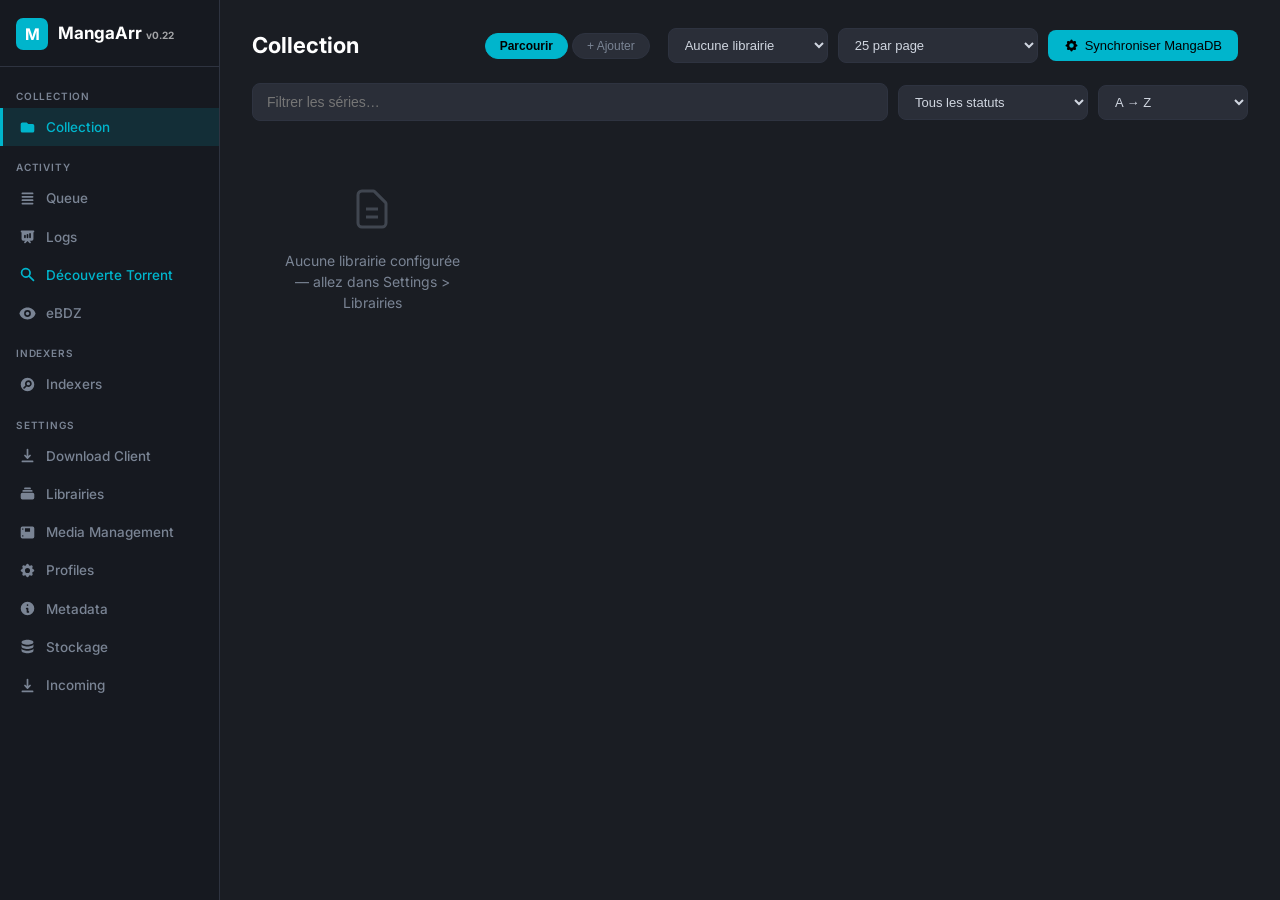
==== templates/index.html @ 42dde2dc "v1.0.8 — Assistant de configuration au premier lancement Ajoute une fenêtre de bienvenue multi-étape" ====
<!DOCTYPE html>
<html lang="fr">
<head>
<meta charset="UTF-8">
<meta name="viewport" content="width=device-width, initial-scale=1.0">
<title>MangaArr</title>
<link rel="preconnect" href="https://fonts.googleapis.com">
<link href="https://fonts.googleapis.com/css2?family=Inter:wght@300;400;500;600;700&display=swap" rel="stylesheet">
<link rel="stylesheet" href="/static/css/app.css">
<link rel="stylesheet" href="/static/css/setup.css">
</head>
<body>

<aside id="sidebar">
  <div class="sidebar-logo">
    <svg viewBox="0 0 36 36" fill="none"><rect width="36" height="36" rx="8" fill="#00b5cc"/><text x="18" y="25" text-anchor="middle" font-size="18" font-weight="700" fill="white" font-family="Inter">M</text></svg>
    <span>MangaArr <small style="font-size:10px;opacity:.6">v0.22</small></span>
    <div id="enrich-indicator" style="display:none;margin-left:auto;display:none;align-items:center;gap:5px" title="Chargement des métadonnées…">
      <svg id="enrich-spinner" viewBox="0 0 24 24" fill="none" stroke="#00b5cc" stroke-width="2.5" stroke-linecap="round"
           style="width:16px;height:16px;flex-shrink:0;animation:spin 1s linear infinite">
        <path d="M12 2v4M12 18v4M4.93 4.93l2.83 2.83M16.24 16.24l2.83 2.83M2 12h4M18 12h4M4.93 19.07l2.83-2.83M16.24 7.76l2.83-2.83"/>
      </svg>
      <span id="enrich-label" style="font-size:10px;color:#00b5cc;white-space:nowrap"></span>
    </div>
  </div>
  <style>@keyframes spin{to{transform:rotate(360deg)}}</style>
  <nav class="sidebar-nav">
    <div class="nav-section-label">Collection</div>
    <a class="nav-item active" data-page="collection-local" href="#">
      <svg viewBox="0 0 20 20" fill="currentColor"><path d="M2 6a2 2 0 012-2h5l2 2h5a2 2 0 012 2v6a2 2 0 01-2 2H4a2 2 0 01-2-2V6z"/></svg>
      Collection
    </a>
    <div class="nav-section-label">Activity</div>
    <a class="nav-item" data-page="activity-queue" href="#">
      <svg viewBox="0 0 20 20" fill="currentColor"><path d="M3 4a1 1 0 011-1h12a1 1 0 110 2H4a1 1 0 01-1-1zm0 4a1 1 0 011-1h12a1 1 0 110 2H4a1 1 0 01-1-1zm0 4a1 1 0 011-1h12a1 1 0 110 2H4a1 1 0 01-1-1zm0 4a1 1 0 011-1h12a1 1 0 110 2H4a1 1 0 01-1-1z"/></svg>
      Queue <span id="queue-badge" class="nav-badge" style="display:none">0</span>
    </a>
    <a class="nav-item" data-page="activity-logs" href="#">
      <svg viewBox="0 0 20 20" fill="currentColor"><path fill-rule="evenodd" d="M3 3a1 1 0 000 2v8a2 2 0 002 2h2.586l-1.293 1.293a1 1 0 101.414 1.414L10 15.414l2.293 2.293a1 1 0 001.414-1.414L12.414 15H15a2 2 0 002-2V5a1 1 0 100-2H3zm11 4a1 1 0 10-2 0v4a1 1 0 102 0V7zm-3 1a1 1 0 10-2 0v3a1 1 0 102 0V8zM8 9a1 1 0 00-2 0v2a1 1 0 102 0V9z" clip-rule="evenodd"/></svg>
      Logs
    </a>
    <a class="nav-item" href="/discover" style="color:var(--accent)">
      <svg viewBox="0 0 20 20" fill="currentColor"><path fill-rule="evenodd" d="M8 4a4 4 0 100 8 4 4 0 000-8zM2 8a6 6 0 1110.89 3.476l4.817 4.817a1 1 0 01-1.414 1.414l-4.816-4.816A6 6 0 012 8z" clip-rule="evenodd"/></svg>
      Découverte Torrent
    </a>
    <a class="nav-item" href="/ebdz">
      <svg viewBox="0 0 20 20" fill="currentColor"><path d="M10 12a2 2 0 100-4 2 2 0 000 4z"/><path fill-rule="evenodd" d="M.458 10C1.732 5.943 5.522 3 10 3s8.268 2.943 9.542 7c-1.274 4.057-5.064 7-9.542 7S1.732 14.057.458 10zM14 10a4 4 0 11-8 0 4 4 0 018 0z" clip-rule="evenodd"/></svg>
      eBDZ
    </a>
    <div class="nav-section-label">Indexers</div>
    <a class="nav-item" data-page="indexers" href="#">
      <svg viewBox="0 0 20 20" fill="currentColor"><path d="M9 9a2 2 0 114 0 2 2 0 01-4 0z"/><path fill-rule="evenodd" d="M10 18a8 8 0 100-16 8 8 0 000 16zm1-13a4 4 0 00-3.446 6.032l-2.261 2.26a1 1 0 101.414 1.415l2.261-2.261A4 4 0 1011 5z" clip-rule="evenodd"/></svg>
      Indexers
    </a>
    <div class="nav-section-label">Settings</div>
    <a class="nav-item" data-page="settings-download-client" href="#">
      <svg viewBox="0 0 20 20" fill="currentColor"><path fill-rule="evenodd" d="M3 17a1 1 0 011-1h12a1 1 0 110 2H4a1 1 0 01-1-1zm3.293-7.707a1 1 0 011.414 0L9 10.586V3a1 1 0 112 0v7.586l1.293-1.293a1 1 0 111.414 1.414l-3 3a1 1 0 01-1.414 0l-3-3a1 1 0 010-1.414z" clip-rule="evenodd"/></svg>
      Download Client
    </a>
    <a class="nav-item" data-page="settings-libraries" href="#">
      <svg viewBox="0 0 20 20" fill="currentColor"><path d="M7 3a1 1 0 000 2h6a1 1 0 100-2H7zM4 7a1 1 0 011-1h10a1 1 0 110 2H5a1 1 0 01-1-1zM2 11a2 2 0 012-2h12a2 2 0 012 2v4a2 2 0 01-2 2H4a2 2 0 01-2-2v-4z"/></svg>
      Librairies
    </a>
    <a class="nav-item" data-page="settings-media" href="#">
      <svg viewBox="0 0 20 20" fill="currentColor"><path d="M4 3a2 2 0 00-2 2v10a2 2 0 002 2h12a2 2 0 002-2V5a2 2 0 00-2-2H4zm3 2h6v4H7V5zm8 8v2h1v-2h-1zm-2-2H7v4h6v-4zm2 0h1V9h-1v2zm1-4V5h-1v2h1zM5 5v2H4V5h1zm0 4H4v2h1V9zm-1 4h1v2H4v-2z"/></svg>
      Media Management
    </a>
    <a class="nav-item" data-page="settings-profiles" href="#">
      <svg viewBox="0 0 20 20" fill="currentColor"><path fill-rule="evenodd" d="M11.49 3.17c-.38-1.56-2.6-1.56-2.98 0a1.532 1.532 0 01-2.286.948c-1.372-.836-2.942.734-2.106 2.106.54.886.061 2.042-.947 2.287-1.561.379-1.561 2.6 0 2.978a1.532 1.532 0 01.947 2.287c-.836 1.372.734 2.942 2.106 2.106a1.532 1.532 0 012.287.947c.379 1.561 2.6 1.561 2.978 0a1.533 1.533 0 012.287-.947c1.372.836 2.942-.734 2.106-2.106a1.533 1.533 0 01.947-2.287c1.561-.379 1.561-2.6 0-2.978a1.532 1.532 0 01-.947-2.287c.836-1.372-.734-2.942-2.106-2.106a1.532 1.532 0 01-2.287-.947zM10 13a3 3 0 100-6 3 3 0 000 6z" clip-rule="evenodd"/></svg>
      Profiles
    </a>
    <a class="nav-item" data-page="settings-metadata" href="#">
      <svg viewBox="0 0 20 20" fill="currentColor"><path fill-rule="evenodd" d="M18 10a8 8 0 11-16 0 8 8 0 0116 0zm-7-4a1 1 0 11-2 0 1 1 0 012 0zM9 9a1 1 0 000 2v3a1 1 0 001 1h1a1 1 0 100-2v-3a1 1 0 00-1-1H9z" clip-rule="evenodd"/></svg>
      Metadata
    </a>
    <a class="nav-item" data-page="settings-storage" href="#">
      <svg viewBox="0 0 20 20" fill="currentColor"><path d="M3 12v3c0 1.657 3.134 3 7 3s7-1.343 7-3v-3c0 1.657-3.134 3-7 3s-7-1.343-7-3z"/><path d="M3 7v3c0 1.657 3.134 3 7 3s7-1.343 7-3V7c0 1.657-3.134 3-7 3S3 8.657 3 7z"/><path d="M17 5c0 1.657-3.134 3-7 3S3 6.657 3 5s3.134-3 7-3 7 1.343 7 3z"/></svg>
      Stockage
    </a>
    <a class="nav-item" data-page="settings-incoming" href="#">
      <svg viewBox="0 0 20 20" fill="currentColor"><path fill-rule="evenodd" d="M3 17a1 1 0 011-1h12a1 1 0 110 2H4a1 1 0 01-1-1zm3.293-7.707a1 1 0 011.414 0L9 10.586V3a1 1 0 112 0v7.586l1.293-1.293a1 1 0 111.414 1.414l-3 3a1 1 0 01-1.414 0l-3-3a1 1 0 010-1.414z" clip-rule="evenodd"/></svg>
      Incoming
    </a>

  </nav>
</aside>

<main id="main-content">

  <!-- ══ COLLECTION ══ -->
  <div class="page active" id="page-collection-local">
    <div class="page-header">
      <h1>Collection</h1>
      <div class="header-actions">
        <div class="tab-pills" style="display:flex;gap:4px;margin-right:8px">
          <button id="tab-collection" class="tab-pill active" onclick="switchCollectionTab('browse')">Parcourir</button>
          <button id="tab-add"        class="tab-pill"        onclick="switchCollectionTab('add')">+ Ajouter</button>
        </div>
        <select id="library-select" class="select-input" style="min-width:160px"></select>
        <select id="per-page-select" class="select-input" onchange="changePerPage(this.value)">
          <option value="15">15 par page</option>
          <option value="25" selected>25 par page</option>
          <option value="50">50 par page</option>
        </select>
        <button class="btn btn-primary" onclick="syncMetadata()" id="btn-sync-meta" title="Synchronise les métadonnées depuis MangaDB">
          <svg viewBox="0 0 20 20" fill="currentColor"><path fill-rule="evenodd" d="M11.49 3.17c-.38-1.56-2.6-1.56-2.98 0a1.532 1.532 0 01-2.286.948c-1.372-.836-2.942.734-2.106 2.106.54.886.061 2.042-.947 2.287-1.561.379-1.561 2.6 0 2.978a1.532 1.532 0 01.947 2.287c-.836 1.372.734 2.942 2.106 2.106a1.532 1.532 0 012.287.947c.379 1.561 2.6 1.561 2.978 0a1.533 1.533 0 012.287-.947c1.372.836 2.942-.734 2.106-2.106a1.533 1.533 0 01.947-2.287c1.561-.379 1.561-2.6 0-2.978a1.532 1.532 0 01-.947-2.287c.836-1.372-.734-2.942-2.106-2.106a1.532 1.532 0 01-2.287-.947zM10 13a3 3 0 100-6 3 3 0 000 6z" clip-rule="evenodd"/></svg>
          Synchroniser MangaDB
        </button>
        <span id="sync-meta-status" class="status-msg" style="font-size:11px"></span>
      </div>
    </div>
    <div class="search-bar-wrap">
      <div class="collection-controls">
        <input type="text" id="series-search" class="search-input" placeholder="Filtrer les séries…" oninput="filterSeries()">
        <select id="status-filter" class="select-input" onchange="filterSeries()" style="min-width:190px">
          <option value="">Tous les statuts</option>
          <option value="termine">Terminé</option>
          <option value="en_cours">En cours</option>
          <option value="termine_incomplet">Terminé à compléter</option>
          <option value="a_jour">À jour</option>
        </select>
        <select id="sort-order" class="select-input" onchange="filterSeries()" style="min-width:150px">
          <option value="asc" selected>A → Z</option>
          <option value="desc">Z → A</option>
        </select>
      </div>
    </div>
    <div id="series-grid" class="series-grid"></div>
    <div id="pagination" class="pagination"></div>

    <!-- ── Panneau "Ajouter une série" ── -->
    <div id="panel-add-series" style="display:none;padding:0 4px">
      <div class="settings-card">
        <h2>Ajouter une série</h2>
        <p class="hint">Recherchez une série dans la base de données liée à la librairie sélectionnée. Le dossier sera créé automatiquement.</p>
        <div style="display:flex;gap:8px;margin-bottom:16px">
          <input type="text" id="add-series-search" class="text-input" placeholder="Nom de la série…"
                 onkeydown="if(event.key==='Enter') searchSeriesToAdd()"
                 style="flex:1">
          <button class="btn btn-primary" onclick="searchSeriesToAdd()">Rechercher</button>
        </div>
        <div id="add-series-results" style="display:flex;flex-direction:column;gap:8px;max-height:500px;overflow-y:auto"></div>
        <div id="add-series-status" class="status-msg" style="margin-top:10px"></div>
      </div>
    </div>
  </div>

  <!-- ══ LOGS ══ -->
  <div class="page" id="page-activity-logs">
    <div class="page-header">
      <h1>Activité — Logs</h1>
      <button class="btn btn-danger" onclick="clearLogs()">Vider</button>
    </div>
    <div id="logs-container" class="logs-container"></div>
  </div>

  <!-- ══ INDEXERS ══ -->
  <div class="page" id="page-indexers">
    <div class="page-header">
      <h1>Indexers</h1>
      <div class="tab-pills" style="display:flex;gap:4px">
        <button id="tab-idx-ebdz"     class="tab-pill active" onclick="switchIndexerTab('ebdz')">ebdz.net</button>
        <button id="tab-idx-torznab"  class="tab-pill"        onclick="switchIndexerTab('torznab')">Torznab</button>
        <button id="tab-idx-telegram" class="tab-pill"        onclick="switchIndexerTab('telegram')">Telegram</button>
      </div>
    </div>

    <!-- ── Onglet ebdz ── -->
    <div id="indexer-panel-ebdz">
      <div class="settings-card">
        <h2>ebdz.net — Cookie de session</h2>
        <p class="hint">Trouvez la valeur de <code>mybbuser</code> dans les cookies de votre navigateur sur ebdz.net.</p>
        <div class="form-row">
          <label>mybbuser</label>
          <input type="text" id="mybbuser-input" class="text-input" placeholder="Collez la valeur du cookie ici">
        </div>
        <div class="form-actions">
          <button class="btn btn-primary" onclick="testIndexer()">Tester &amp; Sauvegarder</button>
          <span id="indexer-status" class="status-msg"></span>
        </div>
      </div>
      <div class="settings-card">
        <h2>Sources de scrape ebdz</h2>
        <p class="hint">
          Définissez les catégories ebdz à indexer (ex : Mangas <code>fid=29</code>, BD <code>fid=23</code>).
          Liez chaque source à une ou plusieurs librairies pour que la recherche ebdz reste dans le bon catalogue.
        </p>
        <div id="ebdz-sources-list" style="margin-bottom:12px"></div>

        <!-- Formulaire ajout source -->
        <details style="margin-top:8px">
          <summary style="cursor:pointer;font-size:13px;font-weight:600;color:var(--accent)">+ Ajouter une source</summary>
          <div style="margin-top:10px;display:flex;flex-direction:column;gap:8px">
            <div class="form-row">
              <label>Nom</label>
              <input type="text" id="ebdz-src-name" class="text-input" placeholder="ex : BD">
            </div>
            <div class="form-row">
              <label>URL du forum</label>
              <input type="text" id="ebdz-src-url" class="text-input" placeholder="https://ebdz.net/forum/forumdisplay.php?fid=23">
            </div>
            <div class="form-actions">
              <button class="btn btn-primary btn-sm" onclick="addEbdzSource()">Ajouter</button>
              <span id="ebdz-src-add-status" class="status-msg"></span>
            </div>
          </div>
        </details>
      </div>

      <div class="settings-card">
        <h2>Scrape ebdz.net</h2>
        <p class="hint">Lance un scrape sur toutes les sources actives. Le scrape partiel (3 pages/source) tourne aussi automatiquement.</p>
        <div id="ebdz-state-card" class="ebdz-state-card"></div>
        <div class="form-actions" style="margin-top:12px">
          <button class="btn btn-primary" onclick="startEbdzScrape('partial')">
            <svg viewBox="0 0 20 20" fill="currentColor" style="width:14px;height:14px"><path fill-rule="evenodd" d="M4 2a1 1 0 011 1v2.101a7.002 7.002 0 0111.601 2.566 1 1 0 11-1.885.666A5.002 5.002 0 005.999 7H9a1 1 0 010 2H4a1 1 0 01-1-1V3a1 1 0 011-1z" clip-rule="evenodd"/></svg>
            Scrape partiel (3 pages/source)
          </button>
          <button class="btn btn-secondary" onclick="startEbdzScrape('full')">Scrape complet</button>
          <span id="ebdz-scrape-status" class="status-msg"></span>
        </div>
        <div class="form-row" style="margin-top:14px;border-top:1px solid var(--border);padding-top:14px">
          <label>Fréquence du scrape automatique</label>
          <div style="display:flex;align-items:center;gap:10px">
            <select id="scrape-interval-select" class="select-input" style="width:200px" onchange="saveScrapeInterval(this.value)">
              <option value="1">Toutes les heures</option>
              <option value="3">Toutes les 3 heures</option>
              <option value="6">Toutes les 6 heures</option>
              <option value="12" selected>Toutes les 12 heures</option>
              <option value="24">Une fois par jour</option>
              <option value="48">Tous les 2 jours</option>
              <option value="168">Une fois par semaine</option>
            </select>
            <span id="interval-save-status" class="status-msg"></span>
          </div>
        </div>
      </div>
      <div class="settings-card">
        <h2>Traitement de fichiers</h2>
        <p class="hint">Sélectionnez un dossier pour lancer conversion + renommage.</p>
        <div class="form-row">
          <label>Dossier</label>
          <input type="text" id="rename-path" class="text-input" placeholder="/chemin/vers/Mangas">
        </div>
        <div class="form-actions">
          <button class="btn btn-primary" onclick="launchProcess()">Lancer (conversion + renommage)</button>
          <span id="process-status" class="status-msg"></span>
        </div>
        <div id="process-results" class="results-list"></div>
      </div>
    </div>

    <!-- ── Onglet Telegram ── -->
    <div id="indexer-panel-telegram" style="display:none">
      <div class="settings-card">
        <h2>Telegram — Connexion</h2>
        <p class="hint">Obtenez votre <strong>api_id</strong> et <strong>api_hash</strong> sur <a href="https://my.telegram.org" target="_blank" style="color:var(--accent)">my.telegram.org</a> → Apps.</p>
        <div class="form-row">
          <label>Nom</label>
          <input type="text" id="tg-name" class="text-input" value="Telegram" placeholder="ex: Mon Telegram">
        </div>
        <div class="form-row">
          <label>API ID</label>
          <input type="text" id="tg-api-id" class="text-input" placeholder="12345678">
        </div>
        <div class="form-row">
          <label>API Hash</label>
          <input type="password" id="tg-api-hash" class="text-input" placeholder="abc123def456…">
        </div>
        <div class="form-row">
          <label>Téléphone</label>
          <input type="text" id="tg-phone" class="text-input" placeholder="+33612345678">
        </div>
        <div class="form-actions">
          <button class="btn btn-primary" onclick="addTelegramIndexer()">Enregistrer &amp; Envoyer le code</button>
          <span id="tg-add-status" class="status-msg"></span>
        </div>
      </div>

      <!-- Validation du code -->
      <div class="settings-card" id="tg-auth-card" style="display:none">
        <h2>Validation du code</h2>
        <p class="hint">Entrez le code reçu par Telegram (SMS ou message Telegram).</p>
        <div class="form-row">
          <label>Code</label>
          <input type="text" id="tg-code" class="text-input" placeholder="12345" maxlength="10">
        </div>
        <div class="form-row" id="tg-2fa-row" style="display:none">
          <label>Mot de passe 2FA</label>
          <input type="password" id="tg-2fa-pwd" class="text-input" placeholder="Votre mot de passe Telegram">
        </div>
        <div class="form-actions">
          <button class="btn btn-primary" onclick="signInTelegram()">Valider</button>
          <span id="tg-auth-status" class="status-msg"></span>
        </div>
      </div>

      <!-- Indexers configurés -->
      <div class="settings-card">
        <h2>Indexers Telegram configurés</h2>
        <div id="telegram-indexers-list">
          <p style="color:var(--text-dim);font-size:12px">Chargement…</p>
        </div>
      </div>

      <!-- Configuration indexer (canaux + fréquence) -->
      <div class="settings-card" id="tg-channels-card" style="display:none">
        <h2 id="tg-config-title">Configuration</h2>

        <!-- Fréquence de scan -->
        <div class="form-row" style="margin-bottom:12px">
          <label>Fréquence de scan du cache</label>
          <select id="tg-cache-frequency" class="text-input" style="width:180px" onchange="saveTelegramFrequency(this.value)">
            <option value="24">24 heures</option>
            <option value="48">2 jours</option>
            <option value="168">1 semaine</option>
          </select>
        </div>

        <p class="hint">Sélectionnez les canaux où MangaArr cherchera des fichiers.</p>
        <div style="margin-bottom:10px;display:flex;gap:8px;flex-wrap:wrap">
          <button class="btn btn-secondary btn-sm" onclick="refreshTelegramChannels()">↺ Actualiser la liste</button>
          <button class="btn btn-primary btn-sm" onclick="saveTelegramChannels()">Sauvegarder la sélection</button>
          <button class="btn btn-secondary btn-sm" onclick="refreshTelegramCache()" id="tg-cache-btn">⟳ Actualiser le cache fichiers</button>
          <span id="tg-channels-status" class="status-msg" style="font-size:12px"></span>
        </div>
        <div id="tg-channels-list" style="max-height:400px;overflow-y:auto"></div>
      </div>
    </div>

    <!-- ── Onglet Torznab ── -->
    <div id="indexer-panel-torznab" style="display:none">
      <div class="settings-card">
        <h2>Ajouter un indexer Torznab</h2>
        <p class="hint">Entrez l'URL Torznab de votre indexer Prowlarr/Jackett et la clé API. La recherche se fera en catégorie <strong>Ebook (7000)</strong>.</p>
        <div class="form-row">
          <label>Nom</label>
          <input type="text" id="torznab-name" class="text-input" placeholder="ex: Prowlarr — YGGTorrent">
        </div>
        <div class="form-row">
          <label>URL Torznab</label>
          <input type="text" id="torznab-url" class="text-input" placeholder="http://prowlarr:9696/1/api">
        </div>
        <div class="form-row">
          <label>Clé API</label>
          <input type="text" id="torznab-apikey" class="text-input" placeholder="Votre clé API Prowlarr/Jackett">
        </div>
        <div class="form-actions">
          <button class="btn btn-primary" onclick="addTorznabIndexer()">Ajouter</button>
          <span id="torznab-add-status" class="status-msg"></span>
        </div>
      </div>
      <div class="settings-card">
        <h2>Indexers configurés</h2>
        <div id="torznab-indexers-list">
          <p style="color:var(--text-dim);font-size:12px">Chargement…</p>
        </div>
      </div>
    </div>
  </div>

  <!-- ══ DOWNLOAD CLIENT ══ -->
  <div class="page" id="page-settings-download-client">
    <div class="page-header"><h1>Settings — Download Client</h1></div>

    <div class="settings-card">
      <h2>Dossier de surveillance qBittorrent</h2>
      <p class="hint">
        Défini via <code>MANGAARR_QBT_WATCH</code> dans ton <code>docker-compose.yml</code> — pas besoin de le configurer ici.<br>
        MangaArr surveille ce dossier toutes les 60s et traite automatiquement les fichiers téléchargés.
      </p>
      <div class="form-row">
        <label>Chemin actif</label>
        <input type="text" id="qbt-watch-dir" class="text-input" readonly
               style="background:var(--bg-input);color:var(--text-dim);cursor:default"
               placeholder="Défini par MANGAARR_QBT_WATCH dans docker-compose.yml">
      </div>
    </div>

    <div class="settings-card">
      <h2>Ajouter un client</h2>
      <div class="form-row">
        <label>Type</label>
        <select id="dc-type" class="text-input" onchange="onDcTypeChange()" style="width:180px">
          <option value="qbittorrent">qBittorrent</option>
          <option value="amule">aMule</option>
        </select>
      </div>
      <div class="form-row">
        <label>Nom</label>
        <input type="text" id="dc-name" class="text-input" placeholder="ex: qBittorrent local">
      </div>
      <div class="form-row">
        <label>Host</label>
        <input type="text" id="dc-host" class="text-input" placeholder="localhost ou 192.168.1.x">
      </div>
      <!-- qBittorrent fields -->
      <div id="dc-qbt-fields">
        <div class="form-row">
          <label>Port</label>
          <input type="number" id="dc-port" class="text-input" value="8080" style="width:120px">
        </div>
        <div class="form-row">
          <label>Nom d'utilisateur</label>
          <input type="text" id="dc-username" class="text-input" placeholder="admin">
        </div>
        <div class="form-row">
          <label>Mot de passe</label>
          <input type="password" id="dc-password" class="text-input" placeholder="">
        </div>
        <div class="form-row">
          <label>Catégorie</label>
          <input type="text" id="dc-category" class="text-input" placeholder="Mangaarr">
          <p class="hint" style="margin:4px 0 0">Catégorie qBittorrent utilisée lors de l'envoi des torrents.</p>
        </div>
      </div>
      <!-- aMule fields -->
      <div id="dc-amule-fields" style="display:none">
        <div class="form-row">
          <label>EC Port</label>
          <input type="number" id="dc-ec-port" class="text-input" value="4712" style="width:120px">
          <p class="hint" style="margin:4px 0 0">Port de connexion externe d'aMule (External Connections).</p>
        </div>
        <div class="form-row">
          <label>Mot de passe EC</label>
          <input type="password" id="dc-amule-password" class="text-input" placeholder="">
        </div>
      </div>
      <div class="form-actions">
        <button class="btn btn-primary" onclick="addDownloadClient()">Ajouter</button>
        <span id="dc-add-status" class="status-msg"></span>
      </div>
    </div>
    <div class="settings-card">
      <h2>Clients configurés</h2>
      <div id="download-clients-list">
        <p style="color:var(--text-dim);font-size:12px">Chargement…</p>
      </div>
    </div>

  </div>

  <!-- ══ LIBRAIRIES ══ -->
  <div class="page" id="page-settings-libraries">
    <div class="page-header">
      <h1>Settings — Librairies</h1>
      <button class="btn btn-primary" onclick="showAddLibraryModal()">+ Ajouter</button>
    </div>
    <p class="hint" style="padding:0 24px">
      Chaque librairie est un dossier racine contenant des sous-dossiers de séries.<br>
      <strong>Exemple :</strong> /media/Ebook/Mangas → librairie "Mangas"
    </p>
    <div id="libraries-list" style="padding:16px 24px;display:flex;flex-direction:column;gap:12px"></div>
  </div>

  <!-- ══ MEDIA MANAGEMENT ══ -->
  <div class="page" id="page-settings-media">
    <div class="page-header"><h1>Settings — Media Management</h1></div>
    <div class="settings-card">
      <h2>Automatisation</h2>
      <div class="toggle-row">
        <div><strong>Renommage automatique</strong><p>Format <code>{Titre}.T{XX}.FRENCH.CBZ.eBook-{TAG}</code></p></div>
        <label class="toggle"><input type="checkbox" id="toggle-rename"><span class="toggle-slider"></span></label>
      </div>
      <div class="toggle-row">
        <div><strong>Conversion CBR → CBZ</strong><p>Convertit les archives RAR en ZIP</p></div>
        <label class="toggle"><input type="checkbox" id="toggle-cbr"><span class="toggle-slider"></span></label>
      </div>
      <div class="toggle-row">
        <div><strong>Conversion PDF → CBZ</strong><p>Convertit les PDF en archives d'images</p></div>
        <label class="toggle"><input type="checkbox" id="toggle-pdf"><span class="toggle-slider"></span></label>
      </div>
      <div class="toggle-row">
        <div><strong>Remplacement automatique</strong><p>Remplace un tome si un meilleur tag est disponible</p></div>
        <label class="toggle"><input type="checkbox" id="toggle-replace"><span class="toggle-slider"></span></label>
      </div>
      <div class="toggle-row">
        <div><strong>Forcer l'organisation manuelle (Torrent)</strong><p>Affiche un bouton ▶ dans la queue Torrent pour forcer la copie/renommage en sélectionnant le fichier téléchargé. Désactivé par défaut.</p></div>
        <label class="toggle"><input type="checkbox" id="toggle-force-organize"><span class="toggle-slider"></span></label>
      </div>
      <div class="toggle-row">
        <div><strong>Fichiers de collection en .txt</strong><p>Génère des fichiers <code>.txt</code> au lieu de <code>.emulecollection</code>. Même comportement : les liens supprimés de la queue sont retirés du fichier.</p></div>
        <label class="toggle"><input type="checkbox" id="toggle-emule-txt"><span class="toggle-slider"></span></label>
      </div>
    </div>
    <div class="settings-card">
      <h2>Format de renommage</h2>
      <p style="font-size:13px;color:var(--text-dim);margin-bottom:14px">Format utilisé pour nommer les fichiers lors de la copie dans la bibliothèque.</p>
      <div style="display:flex;flex-direction:column;gap:12px">
        <label style="display:flex;align-items:center;gap:10px;cursor:pointer;font-size:13px">
          <input type="radio" name="rename-format" value="1" id="fmt-1" style="accent-color:var(--accent)">
          <span><strong>Format 1</strong> (défaut) &nbsp;&mdash;&nbsp; <code style="font-size:12px;background:var(--bg-sidebar);padding:2px 6px;border-radius:4px">One Piece Tome 02 (Paprika+).cbz</code></span>
        </label>
        <label style="display:flex;align-items:center;gap:10px;cursor:pointer;font-size:13px">
          <input type="radio" name="rename-format" value="2" id="fmt-2" style="accent-color:var(--accent)">
          <span><strong>Format 2</strong> &nbsp;&mdash;&nbsp; <code style="font-size:12px;background:var(--bg-sidebar);padding:2px 6px;border-radius:4px">Tome 02 (Paprika+).cbz</code></span>
        </label>
        <label style="display:flex;align-items:center;gap:10px;cursor:pointer;font-size:13px">
          <input type="radio" name="rename-format" value="3" id="fmt-3" style="accent-color:var(--accent)">
          <span><strong>Format 3</strong> &nbsp;&mdash;&nbsp; <code style="font-size:12px;background:var(--bg-sidebar);padding:2px 6px;border-radius:4px">One.Piece.T02.FRENCH.CBZ.eBook-Paprika+.cbz</code></span>
        </label>
      </div>
      <div class="form-actions"><button class="btn btn-primary" onclick="saveMediaSettings()">Sauvegarder</button></div>
    </div>

    <div class="settings-card">
      <h2>Renommage de la bibliothèque</h2>
      <p style="font-size:13px;color:var(--text-dim);margin-bottom:16px">
        Renomme tous les fichiers de votre bibliothèque selon le format sélectionné ci-dessus.
        Utilisez d'abord <strong>Prévisualiser</strong> pour voir les changements avant de les appliquer.
      </p>

      <!-- Boutons d'action -->
      <div style="display:flex;gap:10px;flex-wrap:wrap;margin-bottom:16px">
        <button class="btn btn-secondary" onclick="renameLibraryPreview()"
                id="btn-rename-preview" style="display:flex;align-items:center;gap:6px">
          <svg viewBox="0 0 20 20" fill="currentColor" style="width:14px;height:14px"><path d="M10 12a2 2 0 100-4 2 2 0 000 4z"/><path fill-rule="evenodd" d="M.458 10C1.732 5.943 5.522 3 10 3s8.268 2.943 9.542 7c-1.274 4.057-5.064 7-9.542 7S1.732 14.057.458 10zM14 10a4 4 0 11-8 0 4 4 0 018 0z" clip-rule="evenodd"/></svg>
          Prévisualiser
        </button>
        <button class="btn btn-primary" onclick="renameLibraryConfirm()"
                id="btn-rename-apply" style="display:flex;align-items:center;gap:6px">
          <svg viewBox="0 0 20 20" fill="currentColor" style="width:14px;height:14px"><path fill-rule="evenodd" d="M4 2a1 1 0 011 1v2.101a7.002 7.002 0 0111.601 2.566 1 1 0 11-1.885.666A5.002 5.002 0 005.999 7H9a1 1 0 010 2H4a1 1 0 01-1-1V3a1 1 0 011-1zm.008 9.057a1 1 0 011.276.61A5.002 5.002 0 0014.001 13H11a1 1 0 110-2h5a1 1 0 011 1v5a1 1 0 11-2 0v-2.101a7.002 7.002 0 01-11.601-2.566 1 1 0 01.61-1.276z" clip-rule="evenodd"/></svg>
          Renommer maintenant
        </button>
      </div>

      <!-- Zone de résultat -->
      <div id="rename-result" style="display:none;background:var(--bg-input);border:1px solid var(--border);border-radius:8px;overflow:hidden">
        <div id="rename-result-summary" style="padding:12px 16px;font-size:13px;font-weight:600;border-bottom:1px solid var(--border)"></div>
        <div id="rename-result-details" style="max-height:260px;overflow-y:auto;padding:8px 0;font-size:12px"></div>
      </div>

      <!-- Historique & Rollback -->
      <div style="margin-top:20px">
        <div style="display:flex;align-items:center;justify-content:space-between;margin-bottom:10px">
          <h3 style="margin:0;font-size:13px;font-weight:600;color:var(--text-dim)">Historique des renommages</h3>
          <button class="btn btn-secondary" onclick="loadRenameHistory()" style="padding:4px 10px;font-size:11px">↺ Actualiser</button>
        </div>
        <div id="rename-history-list">
          <p style="font-size:12px;color:var(--text-dim);margin:0">Chargement…</p>
        </div>
      </div>
    </div>

    <div class="settings-card">
      <h2>Dossier de destination</h2>
      <div class="form-row">
        <label>Chemin</label>
        <input type="text" id="download-dir" class="text-input" placeholder="/home/user/Mangas">
      </div>
      <div class="form-actions"><button class="btn btn-primary" onclick="saveDownloadDir()">Sauvegarder</button></div>
    </div>
  </div>

  <!-- ══ PROFILES ══ -->
  <div class="page" id="page-settings-profiles">
    <div class="page-header"><h1>Settings — Profiles de qualité</h1></div>

    <!-- Tags avec scores -->
    <div class="settings-card">
      <h2>Mots clés &amp; Scores</h2>
      <p class="hint">Plus le score est élevé, meilleure est la qualité. Les mots clés avec un score plus haut remplacent ceux avec un score plus bas.</p>
      <div id="tags-list" class="tags-score-list"></div>
      <div class="add-tag-row">
        <input type="text" id="new-tag-name" class="text-input" placeholder="Nom du mot clé" style="flex:1">
        <input type="number" id="new-tag-score" class="text-input" placeholder="Score (0-100)" min="0" max="100" style="width:140px">
        <button class="btn btn-primary" onclick="addTag()">+ Ajouter</button>
      </div>
      <div id="tag-add-status" class="status-msg" style="margin-top:8px"></div>
      <div class="form-actions" style="margin-top:16px"><button class="btn btn-primary" onclick="saveProfiles()">Sauvegarder les scores</button></div>
    </div>

    <!-- Must Contain -->
    <div class="settings-card">
      <h2>Doit Contenir</h2>
      <p class="hint">La release doit contenir au moins un de ces termes (insensible à la casse).</p>
      <div id="must-contain-tags" class="keyword-tags"></div>
      <div class="add-keyword-row">
        <input type="text" id="must-contain-input" class="text-input" placeholder="Ajouter un terme…" style="flex:1" onkeydown="if(event.key==='Enter')addKeyword('must_contain')">
        <button class="btn btn-primary" onclick="addKeyword('must_contain')">Ajouter</button>
      </div>
    </div>

    <!-- Must Not Contain -->
    <div class="settings-card">
      <h2>Ne Doit Pas Contenir</h2>
      <p class="hint">La release sera rejetée si elle contient un de ces termes.</p>
      <div id="must-not-contain-tags" class="keyword-tags"></div>
      <div class="add-keyword-row">
        <input type="text" id="must-not-contain-input" class="text-input" placeholder="Ajouter un terme…" style="flex:1" onkeydown="if(event.key==='Enter')addKeyword('must_not_contain')">
        <button class="btn btn-primary" onclick="addKeyword('must_not_contain')">Ajouter</button>
      </div>
    </div>
  </div>

  <!-- ══ METADATA ══ -->
  <div class="page" id="page-settings-metadata">
    <div class="page-header">
      <h1>Settings — Metadata</h1>
      <button class="btn btn-primary" onclick="showAddSourceModal()">+ Ajouter une source</button>
    </div>
    <div class="settings-card">
      <h2>Sources configurées</h2>
      <div id="metadata-sources-list"><p style="color:var(--text-dim);font-size:12px">Chargement…</p></div>
    </div>
    <!-- Fréquence synchronisation auto -->
    <div class="settings-card" style="margin-top:16px">
      <h2>Synchronisation automatique</h2>
      <p class="hint">MangaArr synchronise automatiquement les métadonnées (auteurs, genres, statuts, nb tomes VF) à la fréquence choisie pour toutes les sources configurées.</p>
      <div class="form-row">
        <label>Fréquence</label>
        <div style="display:flex;align-items:center;gap:10px">
          <select id="meta-sync-interval" class="select-input" style="width:220px" onchange="saveMetaSyncInterval(this.value)">
            <option value="0">Désactivée (manuel uniquement)</option>
            <option value="6">Toutes les 6 heures</option>
            <option value="12">Toutes les 12 heures</option>
            <option value="24" selected>Une fois par jour</option>
            <option value="72">Tous les 3 jours</option>
            <option value="168">Une fois par semaine</option>
          </select>
          <span id="meta-sync-status" class="status-msg"></span>
        </div>
      </div>
      <div id="meta-sync-next" style="font-size:11px;color:var(--text-dim);margin-top:6px"></div>
    </div>
  </div>

  <!-- ══ STOCKAGE ══ -->
  <div class="page" id="page-settings-storage">
    <div class="page-header"><h1>Settings — Stockage</h1></div>
    <div class="settings-card">
      <h2>Cache des métadonnées</h2>
      <p class="hint">MangaArr met en cache les métadonnées des séries (auteur, genres, statut, nb tomes VF) pour éviter de scanner la base de données à chaque ouverture de bibliothèque.</p>
      <div id="cache-stats" class="cache-stats-grid"></div>
    </div>
    <div class="settings-card">
      <h2>Cache des couvertures</h2>
      <p class="hint">Les couvertures de séries et de tomes sont extraites des fichiers CBZ et mises en cache pour un affichage rapide. Elles sont recréées automatiquement si le fichier source change.</p>
      <div id="covers-cache-stats" style="font-size:13px;color:var(--text-dim);margin-bottom:12px"></div>
      <div class="form-actions">
        <button class="btn btn-danger btn-sm" onclick="clearCoversCache()">Vider le cache covers</button>
        <span id="covers-cache-status" class="status-msg"></span>
      </div>
      <div style="margin-top:18px; display:flex; align-items:center; gap:12px; flex-wrap:wrap">
        <button class="btn btn-danger" onclick="clearAllCache()">
          <svg viewBox="0 0 20 20" fill="currentColor" style="width:14px;height:14px"><path fill-rule="evenodd" d="M9 2a1 1 0 00-.894.553L7.382 4H4a1 1 0 000 2v10a2 2 0 002 2h8a2 2 0 002-2V6a1 1 0 100-2h-3.382l-.724-1.447A1 1 0 0011 2H9zM7 8a1 1 0 012 0v6a1 1 0 11-2 0V8zm5-1a1 1 0 00-1 1v6a1 1 0 102 0V8a1 1 0 00-1-1z" clip-rule="evenodd"/></svg>
          Effacer le cache
        </button>
        <button class="btn btn-secondary" onclick="loadCacheStats()">Rafraîchir</button>
        <span id="cache-clear-status" class="status-msg"></span>
      </div>
      <p class="hint" style="margin-top:14px; border-top:1px solid var(--border); padding-top:12px">
        <strong>Ce que fait l'effacement du cache :</strong><br>
        Supprime les données mises en mémoire locale — auteurs, genres, statuts VF, nombres de tomes — associées à vos séries Komga. 
        La prochaine ouverture d'une bibliothèque liée à une source MangaDB relancera automatiquement l'enrichissement en arrière-plan. 
        Vos fichiers manga et vos données Komga ne sont pas affectés.
      </p>
    </div>
    <div class="settings-card">
      <h2>Assistant de configuration</h2>
      <p class="hint">Relancez l'assistant de premier lancement pour reconfigurer librairies, clients de téléchargement, sources et automatisation, étape par étape.</p>
      <div class="form-actions">
        <button class="btn btn-secondary" onclick="openSetupWizard()">↻ Relancer l'assistant de configuration</button>
      </div>
    </div>
  </div>



  <!-- ══ QUEUE ══ -->
  <div class="page" id="page-activity-queue">
    <div class="page-header">
      <h1>Activity — Queue</h1>
      <div class="header-actions">
        <div class="tab-pills" style="display:flex;gap:4px;margin-right:8px">
          <button id="tab-queue-emule"    class="tab-pill active" onclick="switchQueueTab('emule')">eMule</button>
          <button id="tab-queue-torrent"  class="tab-pill"        onclick="switchQueueTab('torrent')">Torrent <span id="torrent-queue-badge" class="nav-badge" style="display:none;background:var(--accent);color:#000">0</span></button>
          <button id="tab-queue-telegram" class="tab-pill"        onclick="switchQueueTab('telegram')">Telegram <span id="telegram-queue-badge" class="nav-badge" style="display:none;background:#0088cc;color:#fff">0</span></button>
        </div>
        <select id="queue-lib-filter" class="select-input" onchange="onQueueLibFilterChange()" style="min-width:160px;max-width:240px" title="Filtrer par librairie">
          <option value="">Toutes les librairies</option>
        </select>
        <span id="queue-dest-label" class="status-msg" style="font-size:11px;color:var(--text-dim)"></span>
      </div>
    </div>

    <!-- ══ Onglet eMule ══ -->
    <div id="queue-panel-emule">
      <div class="search-bar-wrap">
        <div class="collection-controls" style="display:flex;gap:8px;align-items:center;flex-wrap:wrap">
          <input type="text" id="queue-search" class="search-input" placeholder="Filtrer par série…" oninput="filterQueueTable()">
          <select id="queue-series-select" class="select-input" style="min-width:200px;max-width:320px" title="Sélectionner une série ou toutes">
            <option value="">Toutes les séries</option>
          </select>
          <button class="btn btn-primary" onclick="detectMissing('missing')">
            <svg viewBox="0 0 20 20" fill="currentColor" style="width:14px;height:14px"><path fill-rule="evenodd" d="M8 4a4 4 0 100 8 4 4 0 000-8zM2 8a6 6 0 1110.89 3.476l4.817 4.817a1 1 0 01-1.414 1.414l-4.816-4.816A6 6 0 012 8z" clip-rule="evenodd"/></svg>
            Détecter manquants
          </button>
          <button class="btn btn-secondary" onclick="detectMissing('upgrade')">
            <svg viewBox="0 0 20 20" fill="currentColor" style="width:14px;height:14px"><path fill-rule="evenodd" d="M3 3a1 1 0 000 2h11a1 1 0 100-2H3zm0 4a1 1 0 000 2h7a1 1 0 100-2H3zm0 4a1 1 0 100 2h4a1 1 0 100-2H3zm10-3a1 1 0 10-2 0v4.586l-1.293-1.293a1 1 0 10-1.414 1.414l3 3a1 1 0 001.414 0l3-3a1 1 0 00-1.414-1.414L13 12.586V8z" clip-rule="evenodd"/></svg>
            Détecter upgrades
          </button>
          <button class="btn btn-secondary" onclick="generateCollection()">
            <svg viewBox="0 0 20 20" fill="currentColor" style="width:14px;height:14px"><path fill-rule="evenodd" d="M3 17a1 1 0 011-1h12a1 1 0 110 2H4a1 1 0 01-1-1zM6.293 6.707a1 1 0 010-1.414l3-3a1 1 0 011.414 0l3 3a1 1 0 01-1.414 1.414L11 5.414V13a1 1 0 11-2 0V5.414L7.707 6.707a1 1 0 01-1.414 0z" clip-rule="evenodd"/></svg>
            .emulecollection
          </button>
          <button class="btn btn-secondary btn-sm" onclick="applyQueueFilters()">Appliquer filtres</button>
          <button class="btn btn-danger btn-sm" onclick="clearQueue('done')">Purger terminés</button>
          <button class="btn btn-danger btn-sm" id="btn-delete-emule" style="display:none" onclick="deleteSelectedEmule()">
            <svg viewBox="0 0 20 20" fill="currentColor" style="width:13px;height:13px"><path fill-rule="evenodd" d="M9 2a1 1 0 00-.894.553L7.382 4H4a1 1 0 000 2v10a2 2 0 002 2h8a2 2 0 002-2V6a1 1 0 100-2h-3.382l-.724-1.447A1 1 0 0011 2H9zM7 8a1 1 0 012 0v6a1 1 0 11-2 0V8zm5-1a1 1 0 00-1 1v6a1 1 0 102 0V8a1 1 0 00-1-1z" clip-rule="evenodd"/></svg>
            Supprimer sélectionnés
          </button>
        </div>
      </div>
      <div id="queue-stats-bar" class="queue-stats-bar"></div>
      <!-- Section Ajouts -->
      <div id="queue-section-missing">
        <h3 style="font-size:13px;font-weight:600;color:var(--text-dim);margin:12px 0 6px;text-transform:uppercase;letter-spacing:.05em">Ajouts</h3>
        <div class="queue-table-wrap">
          <table class="queue-table" id="queue-table">
            <thead>
              <tr>
                <th style="width:30px"><input type="checkbox" id="emule-select-all" onchange="toggleSelectAllEmule(this)" title="Tout sélectionner"></th>
                <th class="queue-th-sortable" onclick="sortQueueBy('series')" style="cursor:pointer;user-select:none">Série <span id="queue-sort-icon">↕</span></th>
                <th>Fichier</th><th>Tome</th><th>Tag</th>
                <th class="queue-th-sortable" onclick="sortQueueBy('added_at')" style="cursor:pointer;user-select:none">Ajouté <span id="queue-added-icon">↕</span></th>
                <th class="queue-th-sortable" onclick="sortQueueBy('status')" style="cursor:pointer;user-select:none">Progression <span id="queue-status-icon">↕</span></th>
              </tr>
            </thead>
            <tbody id="queue-tbody"></tbody>
          </table>
          <div id="queue-empty-missing" class="empty-state" style="display:none">
            <p style="color:var(--text-dim);font-size:12px">Aucun ajout en queue.</p>
          </div>
        </div>
        <div id="queue-pagination" class="pagination"></div>
      </div>

      <!-- Section Upgrades -->
      <div id="queue-section-upgrade" style="margin-top:16px">
        <div style="display:flex;align-items:center;gap:8px;margin:12px 0 6px">
          <h3 style="font-size:13px;font-weight:600;color:var(--text-dim);text-transform:uppercase;letter-spacing:.05em;margin:0">Upgrades</h3>
          <button class="btn btn-danger btn-sm" id="btn-delete-upgrade" style="display:none" onclick="deleteSelectedUpgrade()">
            <svg viewBox="0 0 20 20" fill="currentColor" style="width:13px;height:13px"><path fill-rule="evenodd" d="M9 2a1 1 0 00-.894.553L7.382 4H4a1 1 0 000 2v10a2 2 0 002 2h8a2 2 0 002-2V6a1 1 0 100-2h-3.382l-.724-1.447A1 1 0 0011 2H9zM7 8a1 1 0 012 0v6a1 1 0 11-2 0V8zm5-1a1 1 0 00-1 1v6a1 1 0 102 0V8a1 1 0 00-1-1z" clip-rule="evenodd"/></svg>
            Supprimer sélectionnés
          </button>
        </div>
        <div class="queue-table-wrap">
          <table class="queue-table">
            <thead>
              <tr>
                <th style="width:30px"><input type="checkbox" id="upgrade-select-all" onchange="toggleSelectAllUpgrade(this)" title="Tout sélectionner"></th>
                <th class="queue-th-sortable" onclick="sortUpgradeBy('series')" style="cursor:pointer;user-select:none">Série <span id="upgrade-sort-icon">↕</span></th>
                <th>Fichier</th><th>Tome</th><th>Tag</th>
                <th class="queue-th-sortable" onclick="sortUpgradeBy('added_at')" style="cursor:pointer;user-select:none">Ajouté <span id="upgrade-added-icon">↕</span></th>
                <th class="queue-th-sortable" onclick="sortUpgradeBy('status')" style="cursor:pointer;user-select:none">Progression <span id="upgrade-status-icon">↕</span></th>
              </tr>
            </thead>
            <tbody id="queue-tbody-upgrade"></tbody>
          </table>
          <div id="queue-empty-upgrade" class="empty-state" style="display:none">
            <p style="color:var(--text-dim);font-size:12px">Aucun upgrade en queue.</p>
          </div>
        </div>
        <div id="queue-pagination-upgrade" class="pagination"></div>
      </div>

      <div id="queue-empty" class="empty-state" style="display:none">
        <svg viewBox="0 0 24 24" fill="none" stroke="currentColor" stroke-width="1.5"><path d="M9 12h6m-6 4h6m2 5H7a2 2 0 01-2-2V5a2 2 0 012-2h5.586a1 1 0 01.707.293l5.414 5.414a1 1 0 01.293.707V19a2 2 0 01-2 2z"/></svg>
        <p>Aucun téléchargement en queue.<br>Cliquez sur "Détecter manquants" pour lancer une analyse.</p>
      </div>
      <div class="settings-card" style="margin-top:20px">
        <h2>Fichiers .emulecollection générés</h2>
        <div id="collections-list"></div>
      </div>
    </div>

    <!-- ══ Onglet Torrent ══ -->
    <div id="queue-panel-torrent" style="display:none">
      <div class="search-bar-wrap">
        <div class="collection-controls" style="display:flex;gap:8px;align-items:center;flex-wrap:wrap">
          <input type="text" id="torrent-queue-search" class="search-input" placeholder="Filtrer par série…" oninput="filterTorrentQueueTable()">
          <button class="btn btn-primary" onclick="scanTorrentIncoming(this)">
            <svg viewBox="0 0 20 20" fill="currentColor" style="width:14px;height:14px"><path fill-rule="evenodd" d="M4 2a1 1 0 011 1v2.101a7.002 7.002 0 0111.601 2.566 1 1 0 11-1.885.666A5.002 5.002 0 005.999 7H9a1 1 0 010 2H4a1 1 0 01-1-1V3a1 1 0 011-1zm.008 9.057a1 1 0 011.276.61A5.002 5.002 0 0014.001 13H11a1 1 0 110-2h5a1 1 0 011 1v5a1 1 0 11-2 0v-2.101a7.002 7.002 0 01-11.601-2.566 1 1 0 01.61-1.276z" clip-rule="evenodd"/></svg>
            Scanner maintenant
          </button>
          <span id="torrent-scan-status" class="status-msg" style="font-size:12px"></span>
          <button class="btn btn-danger btn-sm" onclick="clearTorrentQueue()">Purger terminés</button>
          <button class="btn btn-danger btn-sm" id="btn-delete-torrent" style="display:none" onclick="deleteSelectedTorrent()">
            <svg viewBox="0 0 20 20" fill="currentColor" style="width:13px;height:13px"><path fill-rule="evenodd" d="M9 2a1 1 0 00-.894.553L7.382 4H4a1 1 0 000 2v10a2 2 0 002 2h8a2 2 0 002-2V6a1 1 0 100-2h-3.382l-.724-1.447A1 1 0 0011 2H9zM7 8a1 1 0 012 0v6a1 1 0 11-2 0V8zm5-1a1 1 0 00-1 1v6a1 1 0 102 0V8a1 1 0 00-1-1z" clip-rule="evenodd"/></svg>
            Supprimer sélectionnés
          </button>
        </div>
      </div>
      <div id="torrent-queue-stats" class="queue-stats-bar"></div>
      <div class="queue-table-wrap">
        <table class="queue-table">
          <thead>
            <tr>
              <th style="width:30px"><input type="checkbox" id="torrent-select-all" onchange="toggleSelectAllTorrent(this)" title="Tout sélectionner"></th>
              <th class="queue-th-sortable" onclick="sortTorrentQueueBy('series')" style="cursor:pointer;user-select:none">Série <span id="torrent-sort-icon">↕</span></th>
              <th>Release</th><th>Tome(s)</th><th>Type</th>
              <th class="queue-th-sortable" onclick="sortTorrentQueueBy('added_at')" style="cursor:pointer;user-select:none">Ajouté <span id="torrent-added-icon">↕</span></th>
              <th class="queue-th-sortable" onclick="sortTorrentQueueBy('status')" style="cursor:pointer;user-select:none">Progression <span id="torrent-status-icon">↕</span></th>
            </tr>
          </thead>
          <tbody id="torrent-queue-tbody"></tbody>
        </table>
        <div id="torrent-queue-empty" class="empty-state" style="display:none">
          <p>Aucun torrent en queue.<br>Utilisez le bouton <strong>Torrent</strong> sur une page de série.</p>
        </div>
      </div>
      <div id="torrent-queue-pagination" class="pagination"></div>
      <div class="settings-card" style="margin-top:20px">
        <h2>Découverte automatique</h2>
        <p class="hint">
          La page Découverte scanne toutes tes séries incomplètes, cherche des releases Torznab disponibles
          et te propose de les télécharger après validation.
        </p>
        <a href="/discover" class="btn btn-primary" style="display:inline-flex;align-items:center;gap:6px;text-decoration:none">
          <svg viewBox="0 0 20 20" fill="currentColor" style="width:14px;height:14px"><path fill-rule="evenodd" d="M8 4a4 4 0 100 8 4 4 0 000-8zM2 8a6 6 0 1110.89 3.476l4.817 4.817a1 1 0 01-1.414 1.414l-4.816-4.816A6 6 0 012 8z" clip-rule="evenodd"/></svg>
          Ouvrir la page Découverte →
        </a>
      </div>
    </div>

    <!-- ══ Onglet Telegram ══ -->
    <div id="queue-panel-telegram" style="display:none">
      <div class="search-bar-wrap">
        <div class="collection-controls" style="display:flex;gap:8px;align-items:center;flex-wrap:wrap">
          <input type="text" id="telegram-queue-search" class="search-input" placeholder="Filtrer par série…" oninput="filterTelegramQueueTable()">
          <button class="btn btn-primary" onclick="scanTelegramIncoming(this)">
            <svg viewBox="0 0 20 20" fill="currentColor" style="width:14px;height:14px"><path fill-rule="evenodd" d="M4 2a1 1 0 011 1v2.101a7.002 7.002 0 0111.601 2.566 1 1 0 11-1.885.666A5.002 5.002 0 005.999 7H9a1 1 0 010 2H4a1 1 0 01-1-1V3a1 1 0 011-1zm.008 9.057a1 1 0 011.276.61A5.002 5.002 0 0014.001 13H11a1 1 0 110-2h5a1 1 0 011 1v5a1 1 0 11-2 0v-2.101a7.002 7.002 0 01-11.601-2.566 1 1 0 01.61-1.276z" clip-rule="evenodd"/></svg>
            Scanner maintenant
          </button>
          <span id="telegram-scan-status" class="status-msg" style="font-size:12px"></span>
          <button class="btn btn-danger btn-sm" onclick="clearTelegramQueue()">Purger terminés</button>
          <button class="btn btn-danger btn-sm" id="btn-delete-telegram" style="display:none" onclick="deleteSelectedTelegram()">
            <svg viewBox="0 0 20 20" fill="currentColor" style="width:13px;height:13px"><path fill-rule="evenodd" d="M9 2a1 1 0 00-.894.553L7.382 4H4a1 1 0 000 2v10a2 2 0 002 2h8a2 2 0 002-2V6a1 1 0 100-2h-3.382l-.724-1.447A1 1 0 0011 2H9zM7 8a1 1 0 012 0v6a1 1 0 11-2 0V8zm5-1a1 1 0 00-1 1v6a1 1 0 102 0V8a1 1 0 00-1-1z" clip-rule="evenodd"/></svg>
            Supprimer sélectionnés
          </button>
        </div>
      </div>
      <div id="telegram-queue-stats" class="queue-stats-bar"></div>
      <div class="queue-table-wrap">
        <table class="queue-table">
          <thead>
            <tr>
              <th style="width:30px"><input type="checkbox" id="telegram-select-all" onchange="toggleSelectAllTelegram(this)" title="Tout sélectionner"></th>
              <th class="queue-th-sortable" onclick="sortTelegramQueueBy('series')" style="cursor:pointer;user-select:none">Série <span id="telegram-sort-icon">↕</span></th>
              <th>Fichier</th><th>Tome</th><th>Tag</th><th>Canal</th>
              <th class="queue-th-sortable" onclick="sortTelegramQueueBy('added_at')" style="cursor:pointer;user-select:none">Ajouté <span id="telegram-added-icon">↕</span></th>
              <th class="queue-th-sortable" onclick="sortTelegramQueueBy('status')" style="cursor:pointer;user-select:none">Progression <span id="telegram-status-icon">↕</span></th>
            </tr>
          </thead>
          <tbody id="telegram-queue-tbody"></tbody>
        </table>
        <div id="telegram-queue-empty" class="empty-state" style="display:none">
          <p>Aucun téléchargement Telegram en queue.<br>Utilisez le bouton <strong>Telegram</strong> sur une page de série.</p>
        </div>
      </div>
      <div id="telegram-queue-pagination" class="pagination"></div>
    </div>

    <!-- ══ Onglet Surveillance ══ -->
    <div id="queue-panel-monitor" style="display:none">
      <div class="search-bar-wrap">
        <div class="collection-controls" style="display:flex;gap:8px;align-items:center;flex-wrap:wrap">
          <input type="text" id="monitor-search" class="search-input" placeholder="Filtrer par série…" oninput="filterMonitorList()">
          <button class="btn btn-primary" onclick="refreshMonitoring()">
            <svg viewBox="0 0 20 20" fill="currentColor" style="width:14px;height:14px"><path fill-rule="evenodd" d="M4 2a1 1 0 011 1v2.101a7.002 7.002 0 0111.601 2.566 1 1 0 11-1.885.666A5.002 5.002 0 005.999 7H9a1 1 0 010 2H4a1 1 0 01-1-1V3a1 1 0 011-1z" clip-rule="evenodd"/></svg>
            Analyser les manquants
          </button>
          <span id="monitor-status" class="status-msg"></span>
        </div>
      </div>
      <p class="hint" style="padding:0 24px 8px">
        Analyse vos librairies et cherche des releases Torznab pour les tomes manquants. Cliquez sur une série pour voir les détails.
      </p>
      <div id="monitor-list" style="padding:0 24px">
        <p style="color:var(--text-dim);font-size:12px">Cliquez sur "Analyser les manquants" pour démarrer.</p>
      </div>
    </div>
  </div>

  <!-- ══ INCOMING ══ -->
  <div class="page" id="page-settings-incoming">
    <div class="page-header"><h1>Settings — Incoming eMule</h1></div>
    <div class="settings-card">
      <h2>Dossier Incoming eMule/aMule</h2>
      <p class="hint">
        En mode container, ce chemin est défini par la variable d'environnement <code>MANGAARR_INCOMING</code> dans ton <code>docker-compose.yml</code>.
        Il est appliqué automatiquement au démarrage — pas besoin de le saisir ici.
      </p>
      <div class="form-row">
        <label>Chemin actif</label>
        <input type="text" id="incoming-dir" class="text-input" readonly
               style="background:var(--bg-input);color:var(--text-dim);cursor:default"
               placeholder="Défini par MANGAARR_INCOMING dans docker-compose.yml">
      </div>
      <p class="hint" style="margin-top:8px">
        Pour changer : modifie le volume et la variable <code>MANGAARR_INCOMING</code> dans ton <code>docker-compose.yml</code>, puis redémarre le container.
      </p>
      <div style="margin-top:10px;padding:10px 12px;background:var(--bg-input);border-radius:6px;font-size:12px">
        <strong style="color:var(--success)">✓ Scan automatique actif</strong> — MangaArr scanne le dossier Incoming côté serveur
        toutes les <strong id="incoming-interval-display">60</strong> secondes, même si tu n'as pas la page Queue ouverte.<br>
        Pour changer la fréquence : variable <code>MANGAARR_INCOMING_INTERVAL</code> (en secondes) dans <code>docker-compose.yml</code>.
      </div>
    </div>
    <div class="settings-card">
      <h2>Dossier de destination des séries</h2>
      <p class="hint">
        En mode container, ce chemin est défini par la variable d'environnement <code>MANGAARR_DEST</code> dans ton <code>docker-compose.yml</code>.
        Il est appliqué automatiquement — pas besoin de le saisir ici.
      </p>
      <div class="form-row">
        <label>Chemin actif</label>
        <input type="text" id="incoming-download-dir" class="text-input" readonly
               style="background:var(--bg-input);color:var(--text-dim);cursor:default"
               placeholder="Défini par MANGAARR_DEST dans docker-compose.yml">
      </div>
      <p class="hint" style="margin-top:8px">
        Pour changer : modifie le volume et la variable <code>MANGAARR_DEST</code> dans ton <code>docker-compose.yml</code>, puis redémarre le container.
      </p>
    </div>
  </div>


</main>


<!-- ── MODAL: Ajouter Source Metadata ── -->
<div id="modal-add-source" class="modal-overlay hidden">
  <div class="modal" style="width:560px">
    <div class="modal-header"><h2>Ajouter une source Metadata</h2><button class="modal-close" onclick="closeModal('modal-add-source')">✕</button></div>
    <div class="modal-body">
      <div class="form-row"><label>Nom</label><input type="text" id="source-name" class="text-input" value="MangaDB" placeholder="MangaDB"></div>
      <div class="form-row"><label>URL</label><input type="text" id="source-url" class="text-input" placeholder="https://mangadb.uncloudy-nextcloudy.ovh"></div>
      <div class="form-row">
        <label>Librairies associées</label>
        <div id="source-libraries-list" class="checkbox-list"></div>
      </div>
      <div id="source-test-result" class="status-msg"></div>
    </div>
    <div class="modal-footer">
      <button class="btn btn-secondary" onclick="closeModal('modal-add-source')">Annuler</button>
      <button class="btn btn-primary" onclick="addSource()">Ajouter</button>
    </div>
  </div>
</div>

<!-- ── TOAST ── -->
<div id="task-toast" class="task-toast hidden">
  <div class="toast-spinner"></div>
  <span id="task-toast-label">En cours…</span>
</div>

<script src="/static/js/app.js"></script>

<!-- ── MODAL: File Browser — Ajouter librairie ── -->
<div id="modal-file-browser" style="display:none;position:fixed;inset:0;background:rgba(0,0,0,.75);z-index:1000;align-items:center;justify-content:center">
  <div style="background:var(--bg-card);border-radius:12px;padding:0;width:580px;max-width:95vw;max-height:90vh;display:flex;flex-direction:column;border:1px solid var(--border)">
    <!-- Header -->
    <div style="padding:20px 24px 16px;border-bottom:1px solid var(--border);display:flex;justify-content:space-between;align-items:center">
      <h2 style="margin:0;font-size:16px">Ajouter une librairie</h2>
      <button onclick="closeFileBrowser()" style="background:none;border:none;color:var(--text-dim);font-size:20px;cursor:pointer">✕</button>
    </div>
    <!-- Chemin courant -->
    <div style="padding:10px 24px;background:var(--bg-input);border-bottom:1px solid var(--border);font-size:12px;font-family:monospace;color:var(--text-dim)">
      <span style="color:var(--text)">📁 </span><span id="lib-browser-current">/media</span>
    </div>
    <!-- Liste dossiers -->
    <div id="lib-browser-list" style="flex:1;overflow-y:auto;min-height:200px;max-height:360px;padding:8px 0"></div>
    <!-- Sélection + nom -->
    <div style="padding:16px 24px;border-top:1px solid var(--border)">
      <div style="font-size:11px;color:var(--text-dim);margin-bottom:6px">Dossier sélectionné :</div>
      <div id="lib-browser-selected" style="font-family:monospace;font-size:12px;color:var(--accent);min-height:18px;margin-bottom:12px"></div>
      <div style="display:flex;gap:8px;align-items:center;margin-bottom:12px">
        <label style="font-size:13px;white-space:nowrap">Nom de la librairie</label>
        <input type="text" id="lib-name-input" class="text-input" placeholder="ex: Mangas, BD, Comics" style="flex:1">
      </div>
      <div id="lib-browser-status" style="font-size:12px;min-height:16px;margin-bottom:10px"></div>
      <div style="display:flex;gap:8px;justify-content:flex-end">
        <button onclick="closeFileBrowser()" class="btn btn-secondary">Annuler</button>
        <button onclick="confirmAddLibrary()" class="btn btn-primary">Ajouter cette librairie</button>
      </div>
    </div>
  </div>
</div>

<!-- ── Assistant de premier lancement (s'auto-injecte si la config n'est pas faite) ── -->
<script src="/static/js/setup_wizard.js"></script>

</body>
</html>
---- static/css/app.css ----
/* ═══════════════════════════════════════════════════════════
   MangaArr — CSS  (dark theme, style Sonarr/Radarr)
═══════════════════════════════════════════════════════════ */

*, *::before, *::after { box-sizing: border-box; margin: 0; padding: 0; }

:root {
  --bg:         #1a1d23;
  --bg-card:    #21252d;
  --bg-sidebar: #161920;
  --bg-input:   #2a2e38;
  --border:     #2e3340;
  --accent:     #00b5cc;
  --accent-dim: #00b5cc22;
  --accent-2:   #7b68ee;
  --text:       #d0d6e0;
  --text-dim:   #7a8494;
  --text-head:  #ffffff;
  --success:    #2ecc71;
  --warning:    #f39c12;
  --danger:     #e74c3c;
  --sidebar-w:  220px;
  --radius:     8px;
  --font:       'Inter', system-ui, sans-serif;
}

html, body { height: 100%; background: var(--bg); color: var(--text); font-family: var(--font); font-size: 14px; line-height: 1.5; }

/* ── LAYOUT ── */
body { display: flex; min-height: 100vh; }
#main-content { flex: 1; margin-left: var(--sidebar-w); padding: 0; overflow-y: auto; }

/* ── SIDEBAR ── */
#sidebar {
  position: fixed; top: 0; left: 0; bottom: 0;
  width: var(--sidebar-w);
  background: var(--bg-sidebar);
  border-right: 1px solid var(--border);
  display: flex; flex-direction: column;
  z-index: 100;
}

.sidebar-logo {
  display: flex; align-items: center; gap: 10px;
  padding: 18px 16px 16px;
  border-bottom: 1px solid var(--border);
  font-size: 17px; font-weight: 700; color: var(--text-head);
}
.sidebar-logo svg { width: 32px; height: 32px; flex-shrink: 0; }

.sidebar-nav { flex: 1; padding: 8px 0; overflow-y: auto; }
.nav-section-label {
  padding: 14px 16px 4px;
  font-size: 10px; font-weight: 600;
  text-transform: uppercase; letter-spacing: .08em;
  color: var(--text-dim);
}
.nav-item {
  display: flex; align-items: center; gap: 10px;
  padding: 9px 16px;
  color: var(--text-dim);
  text-decoration: none;
  font-size: 13.5px; font-weight: 500;
  border-left: 3px solid transparent;
  transition: all .15s;
}
.nav-item svg { width: 17px; height: 17px; flex-shrink: 0; }
.nav-item:hover  { background: var(--bg-input); color: var(--text); }
.nav-item.active { background: var(--accent-dim); color: var(--accent); border-left-color: var(--accent); }

.sidebar-footer {
  padding: 12px 16px;
  border-top: 1px solid var(--border);
  display: flex; align-items: center; gap: 8px;
  font-size: 12px; color: var(--text-dim);
}
.status-dot {
  width: 8px; height: 8px; border-radius: 50%;
  background: var(--text-dim); flex-shrink: 0;
}
.status-dot.connected { background: var(--success); }

/* ── PAGE ── */
.page { display: none; padding: 28px 32px; max-width: 1200px; }
.page.active { display: block; }

.page-header {
  display: flex; align-items: center; justify-content: space-between;
  margin-bottom: 20px;
}
.page-header h1 { font-size: 22px; font-weight: 700; color: var(--text-head); }
.header-actions { display: flex; align-items: center; gap: 10px; }

/* ── BUTTONS ── */
.btn {
  display: inline-flex; align-items: center; gap: 6px;
  padding: 8px 16px; border-radius: var(--radius);
  font-size: 13px; font-weight: 500;
  border: none; cursor: pointer; transition: opacity .15s, filter .15s;
}
.btn:hover { filter: brightness(1.1); }
.btn svg { width: 15px; height: 15px; }
.btn-primary  { background: var(--accent); color: #000; }
.btn-secondary{ background: var(--bg-input); color: var(--text); border: 1px solid var(--border); }
.btn-danger   { background: var(--danger); color: #fff; }
.btn-sm       { padding: 5px 10px; font-size: 12px; }

/* ── INPUTS ── */
.text-input, .select-input, .search-input {
  background: var(--bg-input); border: 1px solid var(--border);
  border-radius: var(--radius); color: var(--text);
  padding: 8px 12px; font-size: 13px;
  outline: none; transition: border-color .15s;
}
.text-input:focus, .select-input:focus, .search-input:focus { border-color: var(--accent); }
.text-input   { width: 100%; }
.select-input { min-width: 200px; }
.search-input { width: 100%; padding: 10px 14px; font-size: 14px; }

.search-bar-wrap { margin-bottom: 16px; }

/* ── CARDS ── */
.settings-card {
  background: var(--bg-card); border: 1px solid var(--border);
  border-radius: var(--radius); padding: 20px 24px;
  margin-bottom: 16px;
}
.settings-card h2 { font-size: 15px; font-weight: 600; color: var(--text-head); margin-bottom: 12px; }
.hint { font-size: 12px; color: var(--text-dim); margin-bottom: 14px; }
.hint code { background: var(--bg-input); padding: 2px 5px; border-radius: 4px; font-size: 11px; }

/* ── FORM ROWS ── */
.form-row { display: flex; flex-direction: column; gap: 5px; margin-bottom: 14px; }
.form-row label { font-size: 12px; font-weight: 500; color: var(--text-dim); text-transform: uppercase; letter-spacing: .05em; }
.form-actions { display: flex; align-items: center; gap: 12px; margin-top: 8px; }

/* ── TOGGLES ── */
.toggle-row {
  display: flex; align-items: flex-start; justify-content: space-between;
  padding: 12px 0; border-bottom: 1px solid var(--border);
}
.toggle-row:last-of-type { border-bottom: none; }
.toggle-row > div { flex: 1; padding-right: 16px; }
.toggle-row strong { display: block; font-size: 13px; color: var(--text-head); margin-bottom: 3px; }
.toggle-row p { font-size: 12px; color: var(--text-dim); }

.toggle { position: relative; display: inline-flex; align-items: center; cursor: pointer; }
.toggle input { opacity: 0; width: 0; height: 0; }
.toggle-slider {
  position: relative; display: inline-block;
  width: 44px; height: 24px; background: var(--bg-input);
  border: 1px solid var(--border); border-radius: 12px;
  transition: background .2s;
}
.toggle-slider::before {
  content: ''; position: absolute;
  width: 18px; height: 18px; border-radius: 50%;
  background: var(--text-dim); top: 2px; left: 2px;
  transition: transform .2s, background .2s;
}
.toggle input:checked + .toggle-slider { background: var(--accent-dim); border-color: var(--accent); }
.toggle input:checked + .toggle-slider::before { transform: translateX(20px); background: var(--accent); }

/* ── SERIES GRID ── */
.series-grid {
  display: grid;
  grid-template-columns: repeat(auto-fill, minmax(200px, 1fr));
  gap: 12px;
}
.series-card {
  background: var(--bg-card); border: 1px solid var(--border);
  border-radius: var(--radius); padding: 14px;
  transition: border-color .15s, transform .1s;
  cursor: default;
}
.series-card:hover { border-color: var(--accent); transform: translateY(-1px); }
.series-name { font-size: 13px; font-weight: 600; color: var(--text-head); margin-bottom: 5px; word-break: break-word; }
.series-count { font-size: 11px; color: var(--text-dim); }
.series-badge {
  display: inline-block; margin-top: 6px;
  font-size: 10px; font-weight: 600; padding: 2px 6px;
  border-radius: 4px; background: var(--accent-dim); color: var(--accent);
}

/* ── LOGS ── */
.logs-container {
  background: var(--bg-card); border: 1px solid var(--border);
  border-radius: var(--radius); overflow: hidden;
  font-family: 'Courier New', monospace; font-size: 12px;
}
.log-entry {
  display: flex; gap: 12px; padding: 7px 14px;
  border-bottom: 1px solid var(--border); align-items: baseline;
}
.log-entry:last-child { border-bottom: none; }
.log-time  { color: var(--text-dim); flex-shrink: 0; font-size: 11px; }
.log-level { flex-shrink: 0; font-weight: 600; font-size: 11px; text-transform: uppercase; width: 40px; }
.log-level.info  { color: var(--accent); }
.log-level.error { color: var(--danger); }
.log-level.warn  { color: var(--warning); }
.log-message { color: var(--text); }

/* ── PRIORITY LIST ── */
.priority-list { list-style: none; }
.priority-item {
  display: flex; align-items: center; gap: 12px;
  padding: 10px 12px; margin-bottom: 4px;
  background: var(--bg-input); border: 1px solid var(--border);
  border-radius: var(--radius); cursor: grab;
  transition: background .1s;
  user-select: none;
}
.priority-item:hover { border-color: var(--accent); }
.priority-item.dragging { opacity: .5; cursor: grabbing; }
.priority-rank {
  width: 22px; height: 22px; border-radius: 50%;
  background: var(--bg-card); display: flex; align-items: center; justify-content: center;
  font-size: 11px; font-weight: 700; color: var(--accent); flex-shrink: 0;
}
.priority-tag { font-size: 13px; font-weight: 500; color: var(--text-head); flex: 1; }
.priority-icon { color: var(--text-dim); font-size: 16px; }

/* ── KOMGA CONNECTIONS ── */
.connection-card {
  background: var(--bg-card); border: 1px solid var(--border);
  border-radius: var(--radius); padding: 16px 20px;
  margin-bottom: 10px; display: flex; align-items: center; gap: 14px;
}
.connection-icon {
  width: 40px; height: 40px; border-radius: var(--radius);
  background: var(--accent-dim); display: flex; align-items: center; justify-content: center;
  font-size: 18px; font-weight: 700; color: var(--accent); flex-shrink: 0;
}
.connection-info { flex: 1; }
.connection-name { font-size: 14px; font-weight: 600; color: var(--text-head); }
.connection-url  { font-size: 12px; color: var(--text-dim); }
.connection-badge {
  font-size: 11px; padding: 2px 8px; border-radius: 20px;
  background: var(--success); color: #000; font-weight: 600;
}
.connection-badge.inactive { background: var(--bg-input); color: var(--text-dim); }

/* ── MODAL ── */
.modal-overlay {
  position: fixed; inset: 0; background: rgba(0,0,0,.6);
  display: flex; align-items: center; justify-content: center; z-index: 1000;
}
.modal-overlay.hidden { display: none; }
.modal {
  background: var(--bg-card); border: 1px solid var(--border);
  border-radius: var(--radius); width: 480px; max-width: 95vw;
}
.modal-header {
  display: flex; align-items: center; justify-content: space-between;
  padding: 16px 20px; border-bottom: 1px solid var(--border);
}
.modal-header h2 { font-size: 16px; font-weight: 600; color: var(--text-head); }
.modal-close { background: none; border: none; color: var(--text-dim); font-size: 18px; cursor: pointer; }
.modal-body   { padding: 20px; }
.modal-footer {
  padding: 14px 20px; border-top: 1px solid var(--border);
  display: flex; justify-content: flex-end; gap: 10px;
}

/* ── STATUS MESSAGES ── */
.status-msg { font-size: 12px; }
.status-msg.ok    { color: var(--success); }
.status-msg.error { color: var(--danger); }

/* ── RESULTS LIST ── */
.results-list { margin-top: 16px; }
.result-item {
  display: flex; align-items: center; gap: 10px;
  padding: 7px 0; border-bottom: 1px solid var(--border);
  font-size: 12px;
}
.result-item:last-child { border-bottom: none; }
.result-badge {
  flex-shrink: 0; padding: 2px 7px; border-radius: 4px;
  font-size: 10px; font-weight: 700; text-transform: uppercase;
}
.result-badge.renamed   { background: var(--success); color: #000; }
.result-badge.replaced  { background: var(--warning); color: #000; }
.result-badge.skipped   { background: var(--bg-input); color: var(--text-dim); }
.result-badge.error     { background: var(--danger); color: #fff; }
.result-badge.unchanged { background: var(--bg-input); color: var(--text-dim); }
.result-name { color: var(--text); word-break: break-all; }

/* ── TOAST ── */
.task-toast {
  position: fixed; bottom: 24px; right: 24px;
  background: var(--bg-card); border: 1px solid var(--accent);
  border-radius: var(--radius); padding: 12px 18px;
  display: flex; align-items: center; gap: 10px;
  font-size: 13px; color: var(--text); z-index: 500;
  box-shadow: 0 4px 20px rgba(0,0,0,.4);
}
.task-toast.hidden { display: none; }
.toast-spinner {
  width: 16px; height: 16px;
  border: 2px solid var(--border); border-top-color: var(--accent);
  border-radius: 50%; animation: spin .7s linear infinite; flex-shrink: 0;
}
@keyframes spin { to { transform: rotate(360deg); } }

/* ── EMPTY STATE ── */
.empty-state {
  text-align: center; padding: 48px 24px; color: var(--text-dim);
}
.empty-state svg { width: 48px; height: 48px; margin-bottom: 12px; opacity: .4; }
.empty-state p { font-size: 14px; }

/* ── SCROLLBAR ── */
::-webkit-scrollbar { width: 6px; }
::-webkit-scrollbar-track { background: transparent; }
::-webkit-scrollbar-thumb { background: var(--border); border-radius: 3px; }
::-webkit-scrollbar-thumb:hover { background: var(--text-dim); }

/* ══════════════════════════════════════════════════════
   Ajouts — Profiles, Metadata, Collection améliorée
══════════════════════════════════════════════════════ */

/* ── Series grid avec cover ── */
.series-card {
  background: var(--bg-card); border: 1px solid var(--border);
  border-radius: var(--radius); overflow: hidden;
  transition: border-color .15s, transform .1s;
  cursor: pointer; text-decoration: none; display: block;
}
.series-card:hover { border-color: var(--accent); transform: translateY(-2px); }
.series-cover-wrap {
  width: 100%; aspect-ratio: 2/3; overflow: hidden;
  background: var(--bg-input); position: relative;
}
.series-cover {
  width: 100%; height: 100%; object-fit: cover;
  display: block; transition: transform .2s;
}
.series-card:hover .series-cover { transform: scale(1.03); }
.series-cover-placeholder {
  width: 100%; height: 100%;
  display: flex; align-items: center; justify-content: center;
  font-size: 28px; font-weight: 700; color: var(--text-dim);
  background: linear-gradient(135deg, var(--bg-input), var(--bg-card));
}
.series-card-body { padding: 10px 12px; }
.series-name { font-size: 12px; font-weight: 600; color: var(--text-head); margin-bottom: 4px; line-height: 1.3; word-break: break-word; }
.series-count { font-size: 11px; color: var(--text-dim); margin-bottom: 5px; }

/* Jauge de progression dans la card */
.series-progress-bar {
  height: 3px; background: var(--bg-input); border-radius: 2px; overflow: hidden; margin-top: 4px;
}
.series-progress-fill { height: 100%; background: var(--accent); border-radius: 2px; transition: width .4s; }
.series-progress-label { font-size: 10px; color: var(--accent); margin-top: 3px; font-weight: 600; }

/* ── Pagination ── */
.pagination {
  display: flex; align-items: center; justify-content: center;
  gap: 6px; padding: 20px 0;
}
.page-btn {
  min-width: 34px; height: 34px;
  display: flex; align-items: center; justify-content: center;
  border-radius: var(--radius); border: 1px solid var(--border);
  background: var(--bg-card); color: var(--text-dim);
  font-size: 13px; cursor: pointer; transition: all .15s;
}
.page-btn:hover  { border-color: var(--accent); color: var(--accent); }
.page-btn.active { background: var(--accent); border-color: var(--accent); color: #000; font-weight: 700; }
.page-btn:disabled { opacity: .4; cursor: not-allowed; }

/* ── Tags avec scores (Profiles) ── */
.tags-score-list { margin-bottom: 16px; }
.tag-score-item {
  display: flex; align-items: center; gap: 12px;
  padding: 9px 12px; margin-bottom: 4px;
  background: var(--bg-input); border: 1px solid var(--border);
  border-radius: var(--radius);
}
.tag-score-name { flex: 1; font-size: 13px; font-weight: 500; color: var(--text-head); }
.tag-score-input {
  width: 70px; background: var(--bg-card); border: 1px solid var(--border);
  border-radius: 4px; color: var(--text); padding: 4px 8px;
  font-size: 12px; text-align: center;
}
.tag-score-bar {
  width: 80px; height: 4px; background: var(--bg-card);
  border-radius: 2px; overflow: hidden;
}
.tag-score-fill { height: 100%; background: var(--accent); border-radius: 2px; }
.tag-score-del {
  background: none; border: none; color: var(--danger);
  cursor: pointer; font-size: 16px; padding: 0 4px; opacity: .7;
}
.tag-score-del:hover { opacity: 1; }
.add-tag-row {
  display: flex; gap: 8px; margin-top: 10px; align-items: center;
}

/* ── Keyword tags ── */
.keyword-tags {
  display: flex; flex-wrap: wrap; gap: 6px; margin-bottom: 12px; min-height: 32px;
  padding: 8px; background: var(--bg-input); border: 1px solid var(--border); border-radius: var(--radius);
}
.kw-tag {
  display: inline-flex; align-items: center; gap: 5px;
  background: var(--bg-card); border: 1px solid var(--border);
  border-radius: 4px; padding: 3px 8px; font-size: 12px; font-weight: 500;
}
.kw-tag.must { border-color: rgba(46,204,113,.4); color: var(--success); }
.kw-tag.must-not { border-color: rgba(231,76,60,.4); color: var(--danger); }
.kw-tag button {
  background: none; border: none; cursor: pointer; opacity: .6;
  font-size: 13px; padding: 0; line-height: 1; color: inherit;
}
.kw-tag button:hover { opacity: 1; }
.add-keyword-row { display: flex; gap: 8px; align-items: center; }

/* ── Metadata sources ── */
.source-card {
  background: var(--bg-card); border: 1px solid var(--border);
  border-radius: var(--radius); padding: 16px 20px;
  margin-bottom: 10px;
}
.source-card-header { display: flex; align-items: center; gap: 12px; margin-bottom: 12px; }
.source-icon {
  width: 38px; height: 38px; border-radius: var(--radius);
  background: rgba(123,104,238,.15); display: flex; align-items: center; justify-content: center;
  font-size: 16px; color: var(--accent-2); font-weight: 700; flex-shrink: 0;
}
.source-info { flex: 1; }
.source-name { font-size: 14px; font-weight: 600; color: var(--text-head); }
.source-url  { font-size: 11px; color: var(--text-dim); }
.source-meta {
  display: flex; flex-wrap: wrap; gap: 8px; margin-top: 8px;
  padding-top: 10px; border-top: 1px solid var(--border);
  font-size: 11px; color: var(--text-dim);
}
.source-lib-tag {
  background: var(--bg-input); border-radius: 4px;
  padding: 2px 8px; border: 1px solid var(--border); color: var(--text);
}

/* ── Checkbox list dans modal ── */
.checkbox-list {
  background: var(--bg-input); border: 1px solid var(--border);
  border-radius: var(--radius); padding: 8px;
  max-height: 160px; overflow-y: auto;
}
.checkbox-item {
  display: flex; align-items: center; gap: 8px;
  padding: 6px 4px; cursor: pointer;
  font-size: 13px; color: var(--text);
}
.checkbox-item input[type=checkbox] { accent-color: var(--accent); width: 14px; height: 14px; }

/* ── Cache Stats ── */
.cache-stats-grid {
  display: grid; grid-template-columns: repeat(auto-fill, minmax(180px, 1fr));
  gap: 10px; margin-top: 12px;
}
.cache-stat-card {
  background: var(--bg-input); border: 1px solid var(--border);
  border-radius: var(--radius); padding: 12px 16px;
}
.cache-stat-value { font-size: 22px; font-weight: 700; color: var(--accent); }
.cache-stat-label { font-size: 11px; color: var(--text-dim); margin-top: 2px; }

/* ═══════════════════════════════════════════════════════
   Queue
═══════════════════════════════════════════════════════ */

.queue-stats-bar {
  display: flex; gap: 12px; flex-wrap: wrap;
  margin-bottom: 16px;
}
.queue-stat {
  background: var(--bg-card); border: 1px solid var(--border);
  border-radius: var(--radius); padding: 8px 16px;
  display: flex; flex-direction: column; align-items: center;
}
.queue-stat-val  { font-size: 20px; font-weight: 700; color: var(--accent); }
.queue-stat-lbl  { font-size: 11px; color: var(--text-dim); }

.queue-table-wrap {
  background: var(--bg-card); border: 1px solid var(--border);
  border-radius: var(--radius); overflow: hidden;
}
.queue-table { width: 100%; border-collapse: collapse; }
.queue-table thead tr {
  background: var(--bg-input); border-bottom: 1px solid var(--border);
}
.queue-table th {
  padding: 10px 14px; text-align: left;
  font-size: 11px; font-weight: 600; color: var(--text-dim);
  text-transform: uppercase; letter-spacing: .05em;
}
.queue-table tbody tr {
  border-bottom: 1px solid var(--border);
  transition: background .1s;
}
.queue-table tbody tr:last-child { border-bottom: none; }
.queue-table tbody tr:hover { background: var(--bg-input); }
.queue-table td {
  padding: 10px 14px; font-size: 12px; color: var(--text);
  vertical-align: middle;
}
.queue-series-link {
  color: var(--accent); text-decoration: none; font-weight: 600;
}
.queue-series-link:hover { text-decoration: underline; }
.queue-filename { color: var(--text-dim); word-break: break-all; max-width: 300px; }
.queue-tome { font-weight: 700; text-align: center; }

.status-pill {
  display: inline-block; padding: 3px 10px; border-radius: 20px;
  font-size: 10px; font-weight: 700; text-transform: uppercase;
  letter-spacing: .04em;
}
.status-pill.pending        { background: rgba(243,156,18,.2);  color: var(--warning); }
.status-pill.downloading    { background: rgba(0,181,204,.2);   color: var(--accent);  }
.status-pill.done           { background: rgba(46,204,113,.2);  color: var(--success); }
.status-pill.action-pending { background: rgba(245,158,11,.25); color: #f59e0b; border: 1px solid rgba(245,158,11,.5); animation: pulse-warning 2s infinite; }

@keyframes pulse-warning {
  0%, 100% { opacity: 1; }
  50%       { opacity: .65; }
}

/* Badge nav */
.nav-badge {
  background: var(--danger); color: #fff;
  font-size: 9px; font-weight: 700;
  padding: 1px 5px; border-radius: 20px;
  margin-left: 4px; vertical-align: middle;
}

/* Collections list */
.collection-item {
  display: flex; align-items: center; gap: 12px;
  padding: 8px 0; border-bottom: 1px solid var(--border);
  font-size: 12px;
}
.collection-item:last-child { border-bottom: none; }
.collection-name { flex: 1; color: var(--text); font-family: monospace; }
.collection-meta { color: var(--text-dim); font-size: 11px; }

/* ── Ebdz state card ── */
.ebdz-state-card {
  background: var(--bg-input); border: 1px solid var(--border);
  border-radius: var(--radius); padding: 12px 16px;
  display: flex; flex-wrap: wrap; gap: 16px; align-items: center;
  font-size: 12px;
}
.ebdz-state-item { display: flex; flex-direction: column; gap: 2px; }
.ebdz-state-val  { font-size: 16px; font-weight: 700; color: var(--accent); }
.ebdz-state-lbl  { font-size: 10px; color: var(--text-dim); text-transform: uppercase; letter-spacing: .05em; }
.ebdz-progress {
  flex: 1; min-width: 200px; height: 4px;
  background: var(--bg-card); border-radius: 2px; overflow: hidden;
}
.ebdz-progress-fill { height: 100%; background: var(--accent); transition: width .3s; }
.ebdz-running { color: var(--accent); font-weight: 600; animation: pulse 1.5s infinite; }
@keyframes pulse { 0%,100%{opacity:1} 50%{opacity:.5} }

/* ── Collection controls (search + filter + sort) ── */
.collection-controls {
  display: flex; gap: 10px; align-items: center; flex-wrap: wrap;
}
.collection-controls .search-input { flex: 1; min-width: 200px; }

/* ── File Browser ── */
.browser-item {
  display: flex; align-items: center; gap: 8px;
  padding: 8px 16px; cursor: pointer;
  border-bottom: 1px solid var(--border);
  font-size: 13px; transition: background .1s;
}
.browser-item:hover { background: var(--bg-input); }
.browser-item-selected { background: color-mix(in srgb, var(--accent) 15%, transparent) !important; }
.browser-parent { color: var(--text-dim); font-style: italic; }
.browser-icon { font-size: 15px; flex-shrink: 0; }
.browser-name { flex: 1; overflow: hidden; text-overflow: ellipsis; white-space: nowrap; }
.browser-sub  { font-size: 11px; color: var(--text-dim); white-space: nowrap; }

/* ── Bouton info historique queue ── */
.btn-info-hist {
  background: none; border: 1px solid var(--border);
  border-radius: 4px; color: var(--accent);
  font-size: 12px; cursor: pointer; padding: 1px 5px;
  line-height: 1; flex-shrink: 0;
}
.btn-info-hist:hover { background: var(--bg-input); }
---- static/css/setup.css ----
/* ═══════════════════════════════════════════════════════════
   MangaArr — Assistant de premier lancement (Setup Wizard)
   Design soigné, cohérent avec le thème sombre Sonarr/Radarr
═══════════════════════════════════════════════════════════ */

/* ── OVERLAY ── */
#setup-overlay {
  position: fixed; inset: 0; z-index: 5000;
  display: none;
  align-items: center; justify-content: center;
  padding: 24px;
  background: radial-gradient(120% 120% at 50% 0%, rgba(0,181,204,.10) 0%, rgba(10,12,16,.82) 45%, rgba(8,9,12,.92) 100%);
  backdrop-filter: blur(6px);
  animation: setup-fade .35s ease;
}
#setup-overlay.show { display: flex; }

@keyframes setup-fade { from { opacity: 0; } to { opacity: 1; } }
@keyframes setup-pop  { from { opacity: 0; transform: translateY(14px) scale(.985); } to { opacity: 1; transform: none; } }
@keyframes setup-slide { from { opacity: 0; transform: translateX(12px); } to { opacity: 1; transform: none; } }

/* ── CARD ── */
.setup-card {
  width: 920px; max-width: 100%;
  height: 640px; max-height: 92vh;
  display: flex;
  background: var(--bg-card);
  border: 1px solid var(--border);
  border-radius: 16px;
  overflow: hidden;
  box-shadow: 0 30px 80px -20px rgba(0,0,0,.7), 0 0 0 1px rgba(255,255,255,.02) inset;
  animation: setup-pop .4s cubic-bezier(.2,.8,.2,1);
}

/* ── RAIL LATÉRAL (étapes) ── */
.setup-rail {
  width: 268px; flex-shrink: 0;
  background: linear-gradient(180deg, var(--bg-sidebar) 0%, #13151b 100%);
  border-right: 1px solid var(--border);
  display: flex; flex-direction: column;
  padding: 26px 20px;
}
.setup-brand {
  display: flex; align-items: center; gap: 11px;
  margin-bottom: 26px;
}
.setup-brand svg { width: 34px; height: 34px; flex-shrink: 0; }
.setup-brand .t  { font-size: 18px; font-weight: 800; color: var(--text-head); letter-spacing: .2px; }
.setup-brand .s  { font-size: 11px; color: var(--text-dim); margin-top: 1px; }

.setup-steps { display: flex; flex-direction: column; gap: 2px; overflow-y: auto; margin: 0 -8px; padding: 0 8px; }
.setup-step {
  display: flex; align-items: center; gap: 11px;
  padding: 9px 10px; border-radius: 9px;
  cursor: default; transition: background .15s;
}
.setup-step .dot {
  width: 26px; height: 26px; flex-shrink: 0;
  border-radius: 50%;
  display: flex; align-items: center; justify-content: center;
  font-size: 12px; font-weight: 700;
  background: var(--bg-input); color: var(--text-dim);
  border: 1.5px solid var(--border);
  transition: all .2s;
}
.setup-step .lbl  { font-size: 13px; font-weight: 500; color: var(--text-dim); line-height: 1.2; }
.setup-step .opt  { font-size: 10px; color: var(--text-dim); opacity: .7; }
.setup-step.active            { background: var(--accent-dim); }
.setup-step.active .dot       { background: var(--accent); color: #001016; border-color: var(--accent); box-shadow: 0 0 0 4px var(--accent-dim); }
.setup-step.active .lbl       { color: var(--text-head); font-weight: 600; }
.setup-step.done   .dot       { background: var(--success); color: #04130a; border-color: var(--success); }
.setup-step.done   .lbl       { color: var(--text); }
.setup-step.clickable         { cursor: pointer; }
.setup-step.clickable:hover   { background: var(--bg-input); }

.setup-rail-foot { margin-top: auto; padding-top: 16px; font-size: 11px; color: var(--text-dim); }
.setup-rail-foot .bar { height: 4px; border-radius: 4px; background: var(--bg-input); overflow: hidden; margin-bottom: 8px; }
.setup-rail-foot .bar > i { display: block; height: 100%; background: linear-gradient(90deg, var(--accent), var(--accent-2)); transition: width .4s cubic-bezier(.2,.8,.2,1); }

/* ── PANNEAU PRINCIPAL ── */
.setup-main { flex: 1; display: flex; flex-direction: column; min-width: 0; }
.setup-body { flex: 1; overflow-y: auto; padding: 34px 38px 24px; }
.setup-pane { animation: setup-slide .3s ease; }

.setup-eyebrow {
  display: inline-flex; align-items: center; gap: 7px;
  font-size: 11px; font-weight: 600; letter-spacing: .08em; text-transform: uppercase;
  color: var(--accent);
  background: var(--accent-dim);
  padding: 4px 10px; border-radius: 20px; margin-bottom: 14px;
}
.setup-eyebrow.muted { color: var(--text-dim); background: var(--bg-input); }
.setup-h  { font-size: 25px; font-weight: 800; color: var(--text-head); margin-bottom: 8px; line-height: 1.2; }
.setup-p  { font-size: 14px; color: var(--text-dim); line-height: 1.6; margin-bottom: 22px; max-width: 540px; }
.setup-p strong { color: var(--text); }

/* ── BLOCS / CARDS internes ── */
.setup-block {
  background: var(--bg-input);
  border: 1px solid var(--border);
  border-radius: 11px;
  padding: 16px 18px;
  margin-bottom: 14px;
}
.setup-block > h4 { font-size: 13px; font-weight: 700; color: var(--text-head); margin-bottom: 4px; }
.setup-block > .desc { font-size: 12px; color: var(--text-dim); line-height: 1.5; margin-bottom: 12px; }

.setup-field { margin-bottom: 13px; }
.setup-field:last-child { margin-bottom: 0; }
.setup-field > label {
  display: block; font-size: 11px; font-weight: 600; color: var(--text-dim);
  text-transform: uppercase; letter-spacing: .05em; margin-bottom: 5px;
}
.setup-field .text-input { font-size: 13.5px; }
.setup-row2 { display: grid; grid-template-columns: 1fr 1fr; gap: 12px; }

/* ── TOGGLES (réutilise .toggle existant) ── */
.setup-toggle {
  display: flex; align-items: center; gap: 14px;
  padding: 13px 0; border-bottom: 1px solid var(--border);
}
.setup-toggle:last-child { border-bottom: none; }
.setup-toggle > div { flex: 1; }
.setup-toggle strong { display: block; font-size: 13.5px; color: var(--text-head); margin-bottom: 2px; }
.setup-toggle p { font-size: 12px; color: var(--text-dim); line-height: 1.45; }
.setup-toggle code { background: var(--bg-sidebar); padding: 1px 5px; border-radius: 4px; font-size: 11px; }

/* ── CARTES RADIO (format de renommage) ── */
.setup-radio {
  display: flex; align-items: center; gap: 13px;
  padding: 13px 15px; border-radius: 10px; cursor: pointer;
  border: 1.5px solid var(--border); background: var(--bg-input);
  transition: all .15s; margin-bottom: 9px;
}
.setup-radio:hover { border-color: var(--text-dim); }
.setup-radio input { accent-color: var(--accent); width: 17px; height: 17px; flex-shrink: 0; }
.setup-radio.sel { border-color: var(--accent); background: var(--accent-dim); }
.setup-radio .info { flex: 1; min-width: 0; }
.setup-radio .info b { font-size: 13px; color: var(--text-head); }
.setup-radio .info .ex {
  display: block; margin-top: 4px; font-family: ui-monospace, monospace;
  font-size: 11.5px; color: var(--accent);
  white-space: nowrap; overflow: hidden; text-overflow: ellipsis;
}

/* ── CHECKBOX LIST (librairies à lier) ── */
.setup-checks { display: flex; flex-direction: column; gap: 8px; }
.setup-check {
  display: flex; align-items: center; gap: 11px;
  padding: 10px 13px; border-radius: 9px; cursor: pointer;
  border: 1px solid var(--border); background: var(--bg-sidebar);
  transition: all .15s;
}
.setup-check:hover { border-color: var(--text-dim); }
.setup-check.sel { border-color: var(--accent); background: var(--accent-dim); }
.setup-check input { accent-color: var(--accent); width: 16px; height: 16px; }
.setup-check .nm { font-size: 13px; color: var(--text); font-weight: 500; }
.setup-check .pth { font-size: 11px; color: var(--text-dim); font-family: ui-monospace, monospace; margin-left: auto; }

/* ── LISTE D'ÉLÉMENTS AJOUTÉS (chips) ── */
.setup-added { display: flex; flex-direction: column; gap: 8px; margin-bottom: 14px; }
.setup-added:empty { display: none; }
.setup-item {
  display: flex; align-items: center; gap: 11px;
  padding: 11px 14px; border-radius: 10px;
  background: var(--bg-input); border: 1px solid var(--border);
}
.setup-item .ic {
  width: 30px; height: 30px; border-radius: 8px; flex-shrink: 0;
  display: flex; align-items: center; justify-content: center;
  background: var(--accent-dim); color: var(--accent); font-size: 15px;
}
.setup-item .meta { flex: 1; min-width: 0; }
.setup-item .meta b { display: block; font-size: 13px; color: var(--text-head); }
.setup-item .meta span { display: block; font-size: 11px; color: var(--text-dim); white-space: nowrap; overflow: hidden; text-overflow: ellipsis; }
.setup-item .rm { background: none; border: none; color: var(--text-dim); cursor: pointer; font-size: 16px; padding: 4px 8px; border-radius: 6px; }
.setup-item .rm:hover { background: var(--danger); color: #fff; }
.setup-item.ok-badge .ic { background: #2ecc7122; color: var(--success); }

/* ── ENCART INFO / TUTORIEL ── */
.setup-note {
  display: flex; gap: 12px;
  padding: 14px 16px; border-radius: 11px; margin-bottom: 16px;
  background: var(--accent-dim); border: 1px solid var(--accent);
}
.setup-note.warn { background: #f39c1218; border-color: #f39c1255; }
.setup-note .ni { flex-shrink: 0; font-size: 18px; line-height: 1.3; }
.setup-note .nc { font-size: 12.5px; color: var(--text); line-height: 1.6; }
.setup-note .nc b { color: var(--text-head); }

.setup-howto { counter-reset: step; list-style: none; margin: 6px 0 0; padding: 0; }
.setup-howto li {
  position: relative; padding: 6px 0 6px 30px;
  font-size: 12.5px; color: var(--text); line-height: 1.55;
}
.setup-howto li::before {
  counter-increment: step; content: counter(step);
  position: absolute; left: 0; top: 5px;
  width: 21px; height: 21px; border-radius: 50%;
  background: var(--accent); color: #001016;
  font-size: 11px; font-weight: 700;
  display: flex; align-items: center; justify-content: center;
}
.setup-howto code, .setup-kbd {
  background: var(--bg-sidebar); padding: 1px 6px; border-radius: 4px;
  font-family: ui-monospace, monospace; font-size: 11.5px; color: var(--accent);
}

.setup-mini { font-size: 11.5px; color: var(--text-dim); margin-top: 8px; line-height: 1.5; }
.setup-mini a { color: var(--accent); text-decoration: none; }
.setup-mini a:hover { text-decoration: underline; }

.setup-inline { display: flex; gap: 9px; align-items: flex-end; }
.setup-inline .setup-field { flex: 1; margin-bottom: 0; }

/* ── STATUT (test connexion) ── */
.setup-status { font-size: 12.5px; margin-top: 10px; min-height: 17px; display: flex; align-items: center; gap: 7px; }
.setup-status.ok    { color: var(--success); }
.setup-status.error { color: var(--danger); }
.setup-status.load  { color: var(--text-dim); }
.setup-status .spin { width: 13px; height: 13px; border: 2px solid var(--border); border-top-color: var(--accent); border-radius: 50%; animation: spin 0.7s linear infinite; }
@keyframes spin { to { transform: rotate(360deg); } }

/* ── FOOTER NAV ── */
.setup-foot {
  display: flex; align-items: center; gap: 12px;
  padding: 16px 38px;
  border-top: 1px solid var(--border);
  background: var(--bg-sidebar);
}
.setup-foot .spacer { flex: 1; }
.setup-foot .btn { padding: 10px 20px; font-size: 13.5px; font-weight: 600; border-radius: 9px; }
.setup-foot .skip {
  background: none; border: none; color: var(--text-dim);
  font-size: 13px; cursor: pointer; padding: 9px 6px; font-weight: 500;
}
.setup-foot .skip:hover { color: var(--text); text-decoration: underline; }
.setup-ghost {
  background: none; border: 1px solid var(--border); color: var(--text);
  padding: 10px 20px; font-size: 13.5px; font-weight: 600; border-radius: 9px; cursor: pointer;
}
.setup-ghost:hover { background: var(--bg-input); }
.setup-ghost:disabled { opacity: .4; cursor: not-allowed; }

/* ── ÉCRAN BIENVENUE & FIN ── */
.setup-hero { text-align: center; padding: 30px 20px 0; }
.setup-hero .logo {
  width: 84px; height: 84px; margin: 0 auto 22px;
  display: flex; align-items: center; justify-content: center;
  border-radius: 24px; background: linear-gradient(145deg, var(--accent-dim), transparent);
  border: 1px solid var(--accent);
}
.setup-hero .logo svg { width: 52px; height: 52px; }
.setup-hero h1 { font-size: 30px; font-weight: 800; color: var(--text-head); margin-bottom: 12px; }
.setup-hero p  { font-size: 14.5px; color: var(--text-dim); line-height: 1.65; max-width: 480px; margin: 0 auto 26px; }
.setup-hero .feats { display: grid; grid-template-columns: 1fr 1fr; gap: 12px; max-width: 520px; margin: 0 auto; text-align: left; }
.setup-feat { display: flex; gap: 11px; align-items: flex-start; padding: 13px 15px; border-radius: 11px; background: var(--bg-input); border: 1px solid var(--border); }
.setup-feat .fi { font-size: 19px; flex-shrink: 0; }
.setup-feat b   { display: block; font-size: 13px; color: var(--text-head); margin-bottom: 2px; }
.setup-feat span { font-size: 11.5px; color: var(--text-dim); line-height: 1.45; }

.setup-done { text-align: center; padding: 20px; }
.setup-done .check {
  width: 86px; height: 86px; margin: 10px auto 22px;
  border-radius: 50%; background: #2ecc7118; border: 2px solid var(--success);
  display: flex; align-items: center; justify-content: center;
  animation: setup-pop .5s cubic-bezier(.2,.8,.2,1);
}
.setup-done .check svg { width: 46px; height: 46px; color: var(--success); }
.setup-done h1 { font-size: 27px; font-weight: 800; color: var(--text-head); margin-bottom: 12px; }
.setup-done p  { font-size: 14px; color: var(--text-dim); line-height: 1.6; max-width: 440px; margin: 0 auto 22px; }
.setup-recap { display: flex; flex-direction: column; gap: 7px; max-width: 420px; margin: 0 auto; text-align: left; }
.setup-recap .r { display: flex; align-items: center; gap: 10px; font-size: 13px; color: var(--text); padding: 8px 14px; border-radius: 9px; background: var(--bg-input); border: 1px solid var(--border); }
.setup-recap .r .v { margin-left: auto; color: var(--text-dim); font-size: 12px; }
.setup-recap .r .y { color: var(--success); }

/* ── SCROLLBAR ── */
.setup-body::-webkit-scrollbar, .setup-steps::-webkit-scrollbar { width: 8px; }
.setup-body::-webkit-scrollbar-thumb, .setup-steps::-webkit-scrollbar-thumb { background: var(--border); border-radius: 8px; }

/* ── RESPONSIVE ── */
@media (max-width: 760px) {
  .setup-card { flex-direction: column; height: 94vh; }
  .setup-rail { width: 100%; flex-direction: row; align-items: center; padding: 14px 16px; gap: 14px; }
  .setup-rail .setup-steps, .setup-rail-foot .lbl-txt { display: none; }
  .setup-rail-foot { margin: 0 0 0 auto; padding: 0; width: 120px; }
  .setup-body { padding: 22px 20px; }
  .setup-foot { padding: 14px 20px; }
  .setup-row2 { grid-template-columns: 1fr; }
}
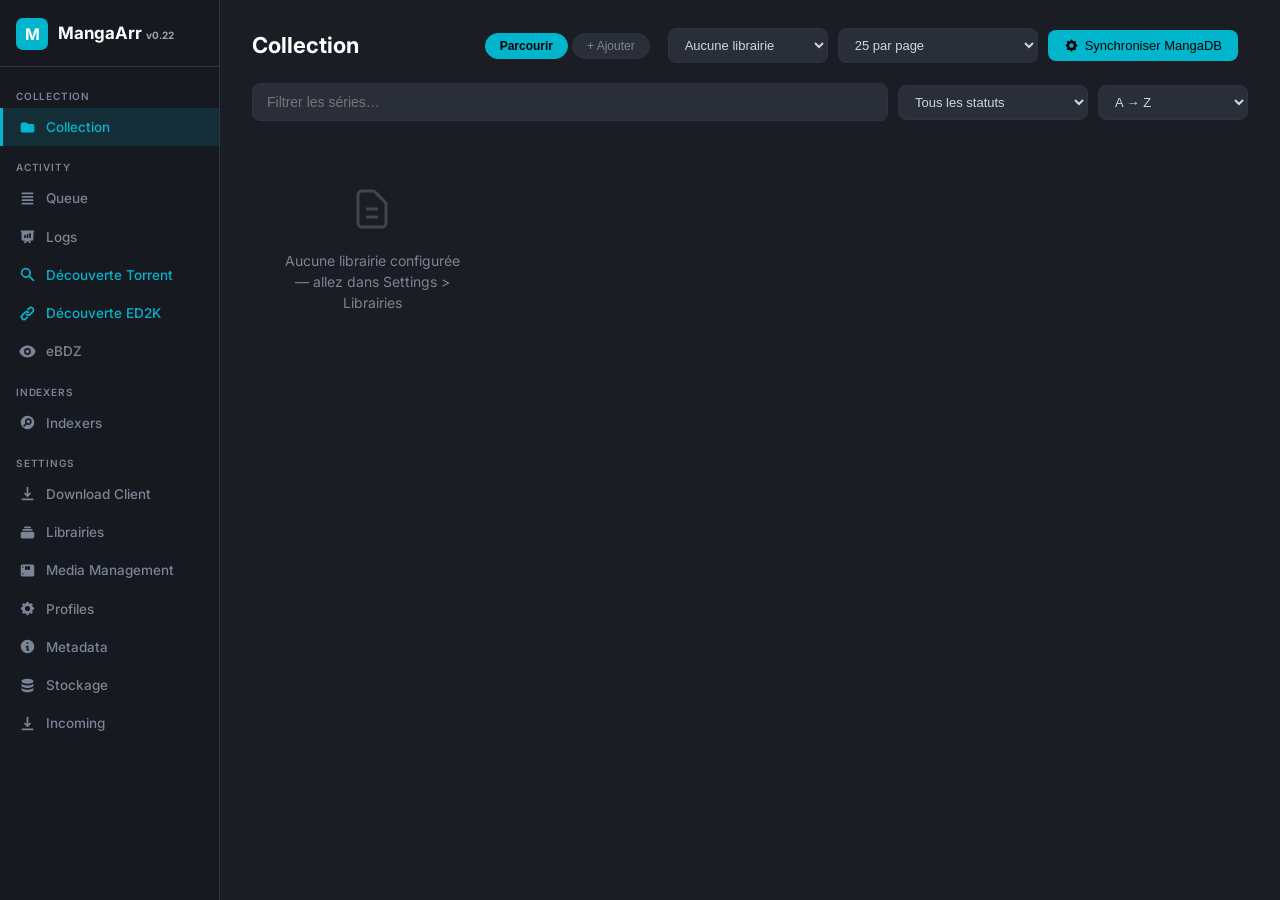
==== commit 79eb9c26: "v1.1.6 — Découverte ED2K & suppression des .emulecollection - Nouvelle page Découverte ED2K (/discov" ====
--- a/templates/index.html
+++ b/templates/index.html
@@ -42,6 +42,10 @@
     <a class="nav-item" href="/discover" style="color:var(--accent)">
       <svg viewBox="0 0 20 20" fill="currentColor"><path fill-rule="evenodd" d="M8 4a4 4 0 100 8 4 4 0 000-8zM2 8a6 6 0 1110.89 3.476l4.817 4.817a1 1 0 01-1.414 1.414l-4.816-4.816A6 6 0 012 8z" clip-rule="evenodd"/></svg>
       Découverte Torrent
+    </a>
+    <a class="nav-item" href="/discover-ed2k" style="color:var(--accent)">
+      <svg viewBox="0 0 20 20" fill="currentColor"><path fill-rule="evenodd" d="M12.586 4.586a2 2 0 112.828 2.828l-3 3a2 2 0 01-2.828 0 1 1 0 00-1.414 1.414 4 4 0 005.656 0l3-3a4 4 0 00-5.656-5.656l-1.5 1.5a1 1 0 101.414 1.414l1.5-1.5zm-5 5a2 2 0 012.828 0 1 1 0 001.414-1.414 4 4 0 00-5.656 0l-3 3a4 4 0 105.656 5.656l1.5-1.5a1 1 0 10-1.414-1.414l-1.5 1.5a2 2 0 11-2.828-2.828l3-3z" clip-rule="evenodd"/></svg>
+      Découverte ED2K
     </a>
     <a class="nav-item" href="/ebdz">
       <svg viewBox="0 0 20 20" fill="currentColor"><path d="M10 12a2 2 0 100-4 2 2 0 000 4z"/><path fill-rule="evenodd" d="M.458 10C1.732 5.943 5.522 3 10 3s8.268 2.943 9.542 7c-1.274 4.057-5.064 7-9.542 7S1.732 14.057.458 10zM14 10a4 4 0 11-8 0 4 4 0 018 0z" clip-rule="evenodd"/></svg>
@@ -124,6 +128,14 @@
           <option value="desc">Z → A</option>
         </select>
       </div>
+    </div>
+    <div id="sync-banner" class="sync-banner" style="display:none">
+      <span class="sync-banner-spinner"></span>
+      <div class="sync-banner-text">
+        <strong>Synchronisation des métadonnées en cours…</strong>
+        <span id="sync-banner-sub">L'affichage de la collection peut être incomplet le temps de l'opération (selon le nombre de tomes).</span>
+      </div>
+      <span id="sync-banner-pct" class="sync-banner-pct"></span>
     </div>
     <div id="series-grid" class="series-grid"></div>
     <div id="pagination" class="pagination"></div>
@@ -366,14 +378,14 @@
     <div class="settings-card">
       <h2>Dossier de surveillance qBittorrent</h2>
       <p class="hint">
-        Défini via <code>MANGAARR_QBT_WATCH</code> dans ton <code>docker-compose.yml</code> — pas besoin de le configurer ici.<br>
+        Chemin interne fixe <code>/qbt-category</code> — monte ce volume sur le dossier où qBittorrent dépose les torrents terminés. Rien à configurer ici.<br>
         MangaArr surveille ce dossier toutes les 60s et traite automatiquement les fichiers téléchargés.
       </p>
       <div class="form-row">
         <label>Chemin actif</label>
         <input type="text" id="qbt-watch-dir" class="text-input" readonly
                style="background:var(--bg-input);color:var(--text-dim);cursor:default"
-               placeholder="Défini par MANGAARR_QBT_WATCH dans docker-compose.yml">
+               placeholder="/qbt-category (monté via le volume docker)">
       </div>
     </div>
 
@@ -477,10 +489,6 @@
       <div class="toggle-row">
         <div><strong>Forcer l'organisation manuelle (Torrent)</strong><p>Affiche un bouton ▶ dans la queue Torrent pour forcer la copie/renommage en sélectionnant le fichier téléchargé. Désactivé par défaut.</p></div>
         <label class="toggle"><input type="checkbox" id="toggle-force-organize"><span class="toggle-slider"></span></label>
-      </div>
-      <div class="toggle-row">
-        <div><strong>Fichiers de collection en .txt</strong><p>Génère des fichiers <code>.txt</code> au lieu de <code>.emulecollection</code>. Même comportement : les liens supprimés de la queue sont retirés du fichier.</p></div>
-        <label class="toggle"><input type="checkbox" id="toggle-emule-txt"><span class="toggle-slider"></span></label>
       </div>
     </div>
     <div class="settings-card">
@@ -590,6 +598,18 @@
         <input type="text" id="must-not-contain-input" class="text-input" placeholder="Ajouter un terme…" style="flex:1" onkeydown="if(event.key==='Enter')addKeyword('must_not_contain')">
         <button class="btn btn-primary" onclick="addKeyword('must_not_contain')">Ajouter</button>
       </div>
+    </div>
+
+    <!-- Tags connus (détection des groupes de release) -->
+    <div class="settings-card">
+      <h2>Tags connus</h2>
+      <p class="hint">Groupes de release reconnus automatiquement dans les noms de fichiers. Les tags intégrés ne sont pas supprimables ; ajoutez vos propres tags pour qu'ils soient détectés.</p>
+      <div id="known-tags-list" class="keyword-tags"></div>
+      <div class="add-keyword-row">
+        <input type="text" id="known-tag-input" class="text-input" placeholder="Nom du tag (ex: MonGroupe)…" style="flex:1" onkeydown="if(event.key==='Enter')addKnownTag()">
+        <button class="btn btn-primary" onclick="addKnownTag()">Ajouter</button>
+      </div>
+      <div id="known-tag-status" class="status-msg" style="margin-top:8px"></div>
     </div>
   </div>
 
@@ -689,21 +709,10 @@
       <div class="search-bar-wrap">
         <div class="collection-controls" style="display:flex;gap:8px;align-items:center;flex-wrap:wrap">
           <input type="text" id="queue-search" class="search-input" placeholder="Filtrer par série…" oninput="filterQueueTable()">
-          <select id="queue-series-select" class="select-input" style="min-width:200px;max-width:320px" title="Sélectionner une série ou toutes">
-            <option value="">Toutes les séries</option>
-          </select>
-          <button class="btn btn-primary" onclick="detectMissing('missing')">
+          <a href="/discover-ed2k" class="btn btn-primary" style="display:inline-flex;align-items:center;gap:6px;text-decoration:none">
             <svg viewBox="0 0 20 20" fill="currentColor" style="width:14px;height:14px"><path fill-rule="evenodd" d="M8 4a4 4 0 100 8 4 4 0 000-8zM2 8a6 6 0 1110.89 3.476l4.817 4.817a1 1 0 01-1.414 1.414l-4.816-4.816A6 6 0 012 8z" clip-rule="evenodd"/></svg>
-            Détecter manquants
-          </button>
-          <button class="btn btn-secondary" onclick="detectMissing('upgrade')">
-            <svg viewBox="0 0 20 20" fill="currentColor" style="width:14px;height:14px"><path fill-rule="evenodd" d="M3 3a1 1 0 000 2h11a1 1 0 100-2H3zm0 4a1 1 0 000 2h7a1 1 0 100-2H3zm0 4a1 1 0 100 2h4a1 1 0 100-2H3zm10-3a1 1 0 10-2 0v4.586l-1.293-1.293a1 1 0 10-1.414 1.414l3 3a1 1 0 001.414 0l3-3a1 1 0 00-1.414-1.414L13 12.586V8z" clip-rule="evenodd"/></svg>
-            Détecter upgrades
-          </button>
-          <button class="btn btn-secondary" onclick="generateCollection()">
-            <svg viewBox="0 0 20 20" fill="currentColor" style="width:14px;height:14px"><path fill-rule="evenodd" d="M3 17a1 1 0 011-1h12a1 1 0 110 2H4a1 1 0 01-1-1zM6.293 6.707a1 1 0 010-1.414l3-3a1 1 0 011.414 0l3 3a1 1 0 01-1.414 1.414L11 5.414V13a1 1 0 11-2 0V5.414L7.707 6.707a1 1 0 01-1.414 0z" clip-rule="evenodd"/></svg>
-            .emulecollection
-          </button>
+            Découverte ED2K
+          </a>
           <button class="btn btn-secondary btn-sm" onclick="applyQueueFilters()">Appliquer filtres</button>
           <button class="btn btn-danger btn-sm" onclick="clearQueue('done')">Purger terminés</button>
           <button class="btn btn-danger btn-sm" id="btn-delete-emule" style="display:none" onclick="deleteSelectedEmule()">
@@ -767,11 +776,7 @@
 
       <div id="queue-empty" class="empty-state" style="display:none">
         <svg viewBox="0 0 24 24" fill="none" stroke="currentColor" stroke-width="1.5"><path d="M9 12h6m-6 4h6m2 5H7a2 2 0 01-2-2V5a2 2 0 012-2h5.586a1 1 0 01.707.293l5.414 5.414a1 1 0 01.293.707V19a2 2 0 01-2 2z"/></svg>
-        <p>Aucun téléchargement en queue.<br>Cliquez sur "Détecter manquants" pour lancer une analyse.</p>
-      </div>
-      <div class="settings-card" style="margin-top:20px">
-        <h2>Fichiers .emulecollection générés</h2>
-        <div id="collections-list"></div>
+        <p>Aucun téléchargement en queue.<br>Ouvrez la <a href="/discover-ed2k" style="color:var(--accent)">Découverte ED2K</a> pour détecter les tomes manquants et upgrades.</p>
       </div>
     </div>
 
--- a/static/css/app.css
+++ b/static/css/app.css
@@ -267,6 +267,40 @@
 .status-msg.ok    { color: var(--success); }
 .status-msg.error { color: var(--danger); }
 
+/* ── SYNC BANNER (synchronisation metadata en cours) ── */
+.sync-banner {
+  display: flex; align-items: center; gap: 14px;
+  margin-bottom: 18px; padding: 13px 18px;
+  background: linear-gradient(90deg, var(--accent-dim), transparent 90%);
+  border: 1px solid var(--accent);
+  border-radius: var(--radius);
+  animation: sync-banner-in .3s ease;
+}
+@keyframes sync-banner-in { from { opacity: 0; transform: translateY(-6px); } to { opacity: 1; transform: none; } }
+.sync-banner-spinner {
+  width: 18px; height: 18px; flex-shrink: 0;
+  border: 2.5px solid var(--accent-dim); border-top-color: var(--accent);
+  border-radius: 50%; animation: spin .7s linear infinite;
+}
+@keyframes spin { to { transform: rotate(360deg); } }
+.sync-banner-text { flex: 1; min-width: 0; line-height: 1.4; }
+.sync-banner-text strong { display: block; font-size: 13.5px; color: var(--text-head); }
+.sync-banner-text span { font-size: 12px; color: var(--text-dim); }
+.sync-banner-pct {
+  flex-shrink: 0; font-size: 15px; font-weight: 700; color: var(--accent);
+  font-variant-numeric: tabular-nums;
+}
+
+/* ── BADGE SOURCE METADATA (résultats de recherche) ── */
+.src-badge {
+  display: inline-flex; align-items: center;
+  padding: 1px 8px; border-radius: 20px;
+  font-size: 10px; font-weight: 600; letter-spacing: .02em;
+  background: var(--accent-dim); color: var(--accent);
+  border: 1px solid var(--accent);
+  white-space: nowrap;
+}
+
 /* ── RESULTS LIST ── */
 .results-list { margin-top: 16px; }
 .result-item {
--- a/static/css/setup.css
+++ b/static/css/setup.css
@@ -274,9 +274,90 @@
 .setup-recap .r .v { margin-left: auto; color: var(--text-dim); font-size: 12px; }
 .setup-recap .r .y { color: var(--success); }
 
+/* ── INPUT + BOUTON PARCOURIR ── */
+.setup-path { display: flex; gap: 8px; align-items: stretch; }
+.setup-path .text-input { flex: 1; }
+.setup-browse {
+  flex-shrink: 0; display: inline-flex; align-items: center; gap: 6px;
+  padding: 0 14px; border-radius: 8px; cursor: pointer;
+  background: var(--bg-sidebar); border: 1px solid var(--border); color: var(--text);
+  font-size: 12.5px; font-weight: 600; white-space: nowrap;
+}
+.setup-browse:hover { border-color: var(--accent); color: var(--accent); }
+.setup-browse svg { width: 15px; height: 15px; }
+
+/* ── PRESETS (catégories ebdz) ── */
+.setup-presets { display: flex; gap: 8px; flex-wrap: wrap; margin-bottom: 12px; }
+.setup-preset {
+  display: inline-flex; align-items: center; gap: 7px;
+  padding: 7px 13px; border-radius: 20px; cursor: pointer;
+  background: var(--bg-sidebar); border: 1px solid var(--border);
+  font-size: 12.5px; font-weight: 600; color: var(--text); transition: all .15s;
+}
+.setup-preset:hover { border-color: var(--accent); }
+.setup-preset.sel  { background: var(--accent-dim); border-color: var(--accent); color: var(--accent); }
+.setup-preset .tag { font-size: 10px; color: var(--text-dim); font-weight: 500; }
+.setup-preset.warn .tag { color: var(--warning); }
+
+/* ── SÉLECTEUR DE DOSSIERS (overlay au-dessus du wizard) ── */
+#setup-picker {
+  position: fixed; inset: 0; z-index: 6000;
+  display: none; align-items: center; justify-content: center;
+  padding: 24px; background: rgba(8,9,12,.66); backdrop-filter: blur(4px);
+  animation: setup-fade .2s ease;
+}
+#setup-picker.show { display: flex; }
+.setup-pick-card {
+  width: 580px; max-width: 96vw; height: 560px; max-height: 90vh;
+  display: flex; flex-direction: column;
+  background: var(--bg-card); border: 1px solid var(--border);
+  border-radius: 14px; overflow: hidden;
+  box-shadow: 0 30px 70px -20px rgba(0,0,0,.7);
+  animation: setup-pop .28s cubic-bezier(.2,.8,.2,1);
+}
+.setup-pick-head {
+  display: flex; align-items: center; justify-content: space-between;
+  padding: 16px 20px; border-bottom: 1px solid var(--border);
+}
+.setup-pick-head h3 { font-size: 15px; font-weight: 700; color: var(--text-head); }
+.setup-pick-head .x { background: none; border: none; color: var(--text-dim); font-size: 20px; cursor: pointer; line-height: 1; }
+.setup-pick-head .x:hover { color: var(--text); }
+.setup-pick-bread {
+  display: flex; align-items: center; gap: 8px;
+  padding: 11px 20px; background: var(--bg-input); border-bottom: 1px solid var(--border);
+  font-size: 12.5px; font-family: ui-monospace, monospace; color: var(--accent);
+  overflow-x: auto; white-space: nowrap;
+}
+.setup-pick-up {
+  flex-shrink: 0; display: inline-flex; align-items: center; gap: 5px;
+  background: var(--bg-sidebar); border: 1px solid var(--border); color: var(--text);
+  border-radius: 7px; padding: 4px 10px; font-size: 12px; cursor: pointer; font-family: var(--font); font-weight: 600;
+}
+.setup-pick-up:hover { border-color: var(--accent); color: var(--accent); }
+.setup-pick-up:disabled { opacity: .4; cursor: not-allowed; }
+.setup-pick-list { flex: 1; overflow-y: auto; padding: 6px 0; }
+.setup-pick-row {
+  display: flex; align-items: center; gap: 11px;
+  padding: 10px 20px; cursor: pointer; transition: background .12s;
+}
+.setup-pick-row:hover { background: var(--bg-input); }
+.setup-pick-row .fi { color: var(--accent); flex-shrink: 0; display: flex; }
+.setup-pick-row .fi svg { width: 18px; height: 18px; }
+.setup-pick-row .nm { font-size: 13.5px; color: var(--text); flex: 1; min-width: 0; overflow: hidden; text-overflow: ellipsis; white-space: nowrap; }
+.setup-pick-row .ct { font-size: 11px; color: var(--text-dim); flex-shrink: 0; }
+.setup-pick-row .go { color: var(--text-dim); flex-shrink: 0; }
+.setup-pick-empty { padding: 40px 20px; text-align: center; color: var(--text-dim); font-size: 13px; }
+.setup-pick-foot {
+  display: flex; align-items: center; gap: 12px;
+  padding: 14px 20px; border-top: 1px solid var(--border); background: var(--bg-sidebar);
+}
+.setup-pick-foot .cur { flex: 1; min-width: 0; font-size: 11.5px; color: var(--text-dim); }
+.setup-pick-foot .cur b { color: var(--text); font-family: ui-monospace, monospace; word-break: break-all; }
+.setup-pick-foot .btn { padding: 9px 18px; font-size: 13px; font-weight: 600; border-radius: 8px; }
+
 /* ── SCROLLBAR ── */
-.setup-body::-webkit-scrollbar, .setup-steps::-webkit-scrollbar { width: 8px; }
-.setup-body::-webkit-scrollbar-thumb, .setup-steps::-webkit-scrollbar-thumb { background: var(--border); border-radius: 8px; }
+.setup-body::-webkit-scrollbar, .setup-steps::-webkit-scrollbar, .setup-pick-list::-webkit-scrollbar { width: 8px; }
+.setup-body::-webkit-scrollbar-thumb, .setup-steps::-webkit-scrollbar-thumb, .setup-pick-list::-webkit-scrollbar-thumb { background: var(--border); border-radius: 8px; }
 
 /* ── RESPONSIVE ── */
 @media (max-width: 760px) {
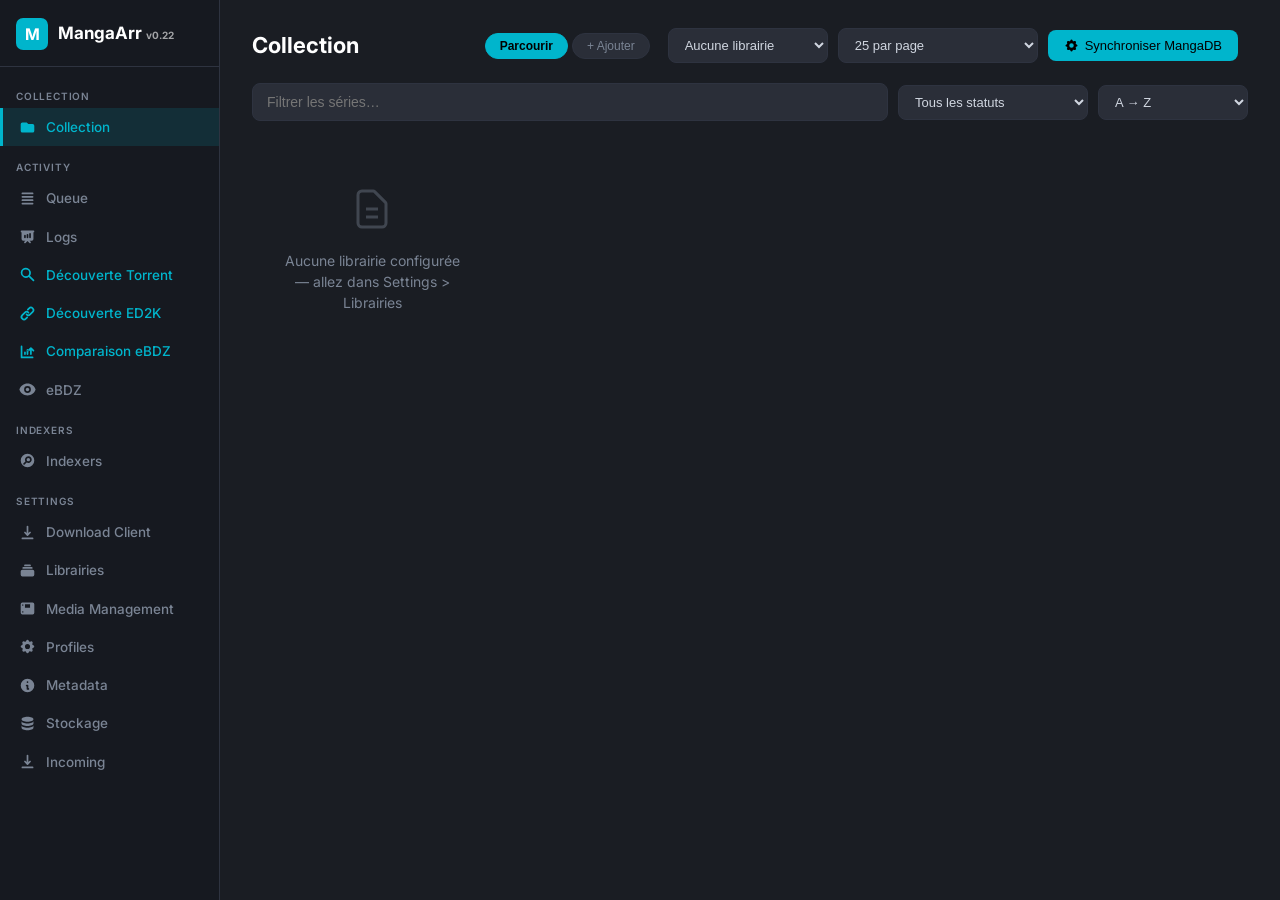
==== commit 57cf4b4a: "v1.1.7 — Comparaison eBDZ, réparation CBZ globale & améliorations Découverte ED2K - Découverte ED2K " ====
--- a/templates/index.html
+++ b/templates/index.html
@@ -46,6 +46,10 @@
     <a class="nav-item" href="/discover-ed2k" style="color:var(--accent)">
       <svg viewBox="0 0 20 20" fill="currentColor"><path fill-rule="evenodd" d="M12.586 4.586a2 2 0 112.828 2.828l-3 3a2 2 0 01-2.828 0 1 1 0 00-1.414 1.414 4 4 0 005.656 0l3-3a4 4 0 00-5.656-5.656l-1.5 1.5a1 1 0 101.414 1.414l1.5-1.5zm-5 5a2 2 0 012.828 0 1 1 0 001.414-1.414 4 4 0 00-5.656 0l-3 3a4 4 0 105.656 5.656l1.5-1.5a1 1 0 10-1.414-1.414l-1.5 1.5a2 2 0 11-2.828-2.828l3-3z" clip-rule="evenodd"/></svg>
       Découverte ED2K
+    </a>
+    <a class="nav-item" href="/ebdz-compare" style="color:var(--accent)">
+      <svg viewBox="0 0 20 20" fill="currentColor"><path fill-rule="evenodd" d="M3 3a1 1 0 011 1v12h12a1 1 0 110 2H3a1 1 0 01-1-1V4a1 1 0 011-1zm10.293 2.293a1 1 0 011.414 0l3 3a1 1 0 01-1.414 1.414L15 8.414V13a1 1 0 11-2 0V8.414l-1.293 1.293a1 1 0 01-1.414-1.414l3-3zM7 10a1 1 0 011 1v2a1 1 0 11-2 0v-2a1 1 0 011-1zm3-3a1 1 0 011 1v5a1 1 0 11-2 0V8a1 1 0 011-1z" clip-rule="evenodd"/></svg>
+      Comparaison eBDZ
     </a>
     <a class="nav-item" href="/ebdz">
       <svg viewBox="0 0 20 20" fill="currentColor"><path d="M10 12a2 2 0 100-4 2 2 0 000 4z"/><path fill-rule="evenodd" d="M.458 10C1.732 5.943 5.522 3 10 3s8.268 2.943 9.542 7c-1.274 4.057-5.064 7-9.542 7S1.732 14.057.458 10zM14 10a4 4 0 11-8 0 4 4 0 018 0z" clip-rule="evenodd"/></svg>
@@ -489,6 +493,39 @@
       <div class="toggle-row">
         <div><strong>Forcer l'organisation manuelle (Torrent)</strong><p>Affiche un bouton ▶ dans la queue Torrent pour forcer la copie/renommage en sélectionnant le fichier téléchargé. Désactivé par défaut.</p></div>
         <label class="toggle"><input type="checkbox" id="toggle-force-organize"><span class="toggle-slider"></span></label>
+      </div>
+      <div class="toggle-row">
+        <div><strong>Comparaison de ma collection à eBDZ</strong><p>Lors d'un scan Découverte ED2K, détecte aussi les tomes que vous possédez et qu'eBDZ ne possède pas. Résultats visibles dans la page <a href="/ebdz-compare" style="color:var(--accent)">Comparaison eBDZ</a>.</p></div>
+        <label class="toggle"><input type="checkbox" id="toggle-ebdz-compare"><span class="toggle-slider"></span></label>
+      </div>
+    </div>
+
+    <div class="settings-card">
+      <h2>Réparation CBZ (RAR renommés)</h2>
+      <p style="font-size:13px;color:var(--text-dim);margin-bottom:16px">
+        Détecte les fichiers <code>.cbz</code> qui sont en réalité des archives <strong>RAR</strong> renommées
+        et les reconvertit en ZIP, en conservant le nom du fichier.
+        Utilisez d'abord <strong>Analyser</strong> pour lister les fichiers concernés sans les modifier.
+      </p>
+      <div style="display:flex;gap:10px;flex-wrap:wrap;margin-bottom:16px">
+        <button class="btn btn-secondary" id="btn-repair-dry" onclick="startRepairScan(true)" style="display:flex;align-items:center;gap:6px">
+          <svg viewBox="0 0 20 20" fill="currentColor" style="width:14px;height:14px"><path d="M10 12a2 2 0 100-4 2 2 0 000 4z"/><path fill-rule="evenodd" d="M.458 10C1.732 5.943 5.522 3 10 3s8.268 2.943 9.542 7c-1.274 4.057-5.064 7-9.542 7S1.732 14.057.458 10zM14 10a4 4 0 11-8 0 4 4 0 018 0z" clip-rule="evenodd"/></svg>
+          Analyser (sans modifier)
+        </button>
+        <button class="btn btn-primary" id="btn-repair-run" onclick="startRepairScan(false)" style="display:flex;align-items:center;gap:6px">
+          <svg viewBox="0 0 20 20" fill="currentColor" style="width:14px;height:14px"><path fill-rule="evenodd" d="M11.49 3.17c-.38-1.56-2.6-1.56-2.98 0a1.532 1.532 0 01-2.286.948c-1.372-.836-2.942.734-2.106 2.106.54.886.061 2.042-.947 2.287-1.561.379-1.561 2.6 0 2.978a1.532 1.532 0 01.947 2.287c-.836 1.372.734 2.942 2.106 2.106a1.532 1.532 0 012.287.947c.379 1.561 2.6 1.561 2.978 0a1.533 1.533 0 012.287-.947c1.372.836 2.942-.734 2.106-2.106a1.533 1.533 0 01.947-2.287c1.561-.379 1.561-2.6 0-2.978a1.532 1.532 0 01-.947-2.287c.836-1.372-.734-2.942-2.106-2.106a1.532 1.532 0 01-2.287-.947zM10 13a3 3 0 100-6 3 3 0 000 6z" clip-rule="evenodd"/></svg>
+          Réparer toute la collection
+        </button>
+      </div>
+      <div id="repair-progress" style="display:none;margin-bottom:12px">
+        <div style="height:4px;background:var(--border);border-radius:2px;overflow:hidden;margin-bottom:6px">
+          <div id="repair-progress-fill" style="height:100%;background:var(--accent);border-radius:2px;transition:width .3s;width:0%"></div>
+        </div>
+        <div id="repair-progress-label" style="font-size:12px;color:var(--text-dim)"></div>
+      </div>
+      <div id="repair-result" style="display:none;background:var(--bg-input);border:1px solid var(--border);border-radius:8px;overflow:hidden">
+        <div id="repair-result-summary" style="padding:12px 16px;font-size:13px;font-weight:600;border-bottom:1px solid var(--border)"></div>
+        <div id="repair-result-details" style="max-height:260px;overflow-y:auto;padding:8px 0;font-size:12px"></div>
       </div>
     </div>
     <div class="settings-card">
